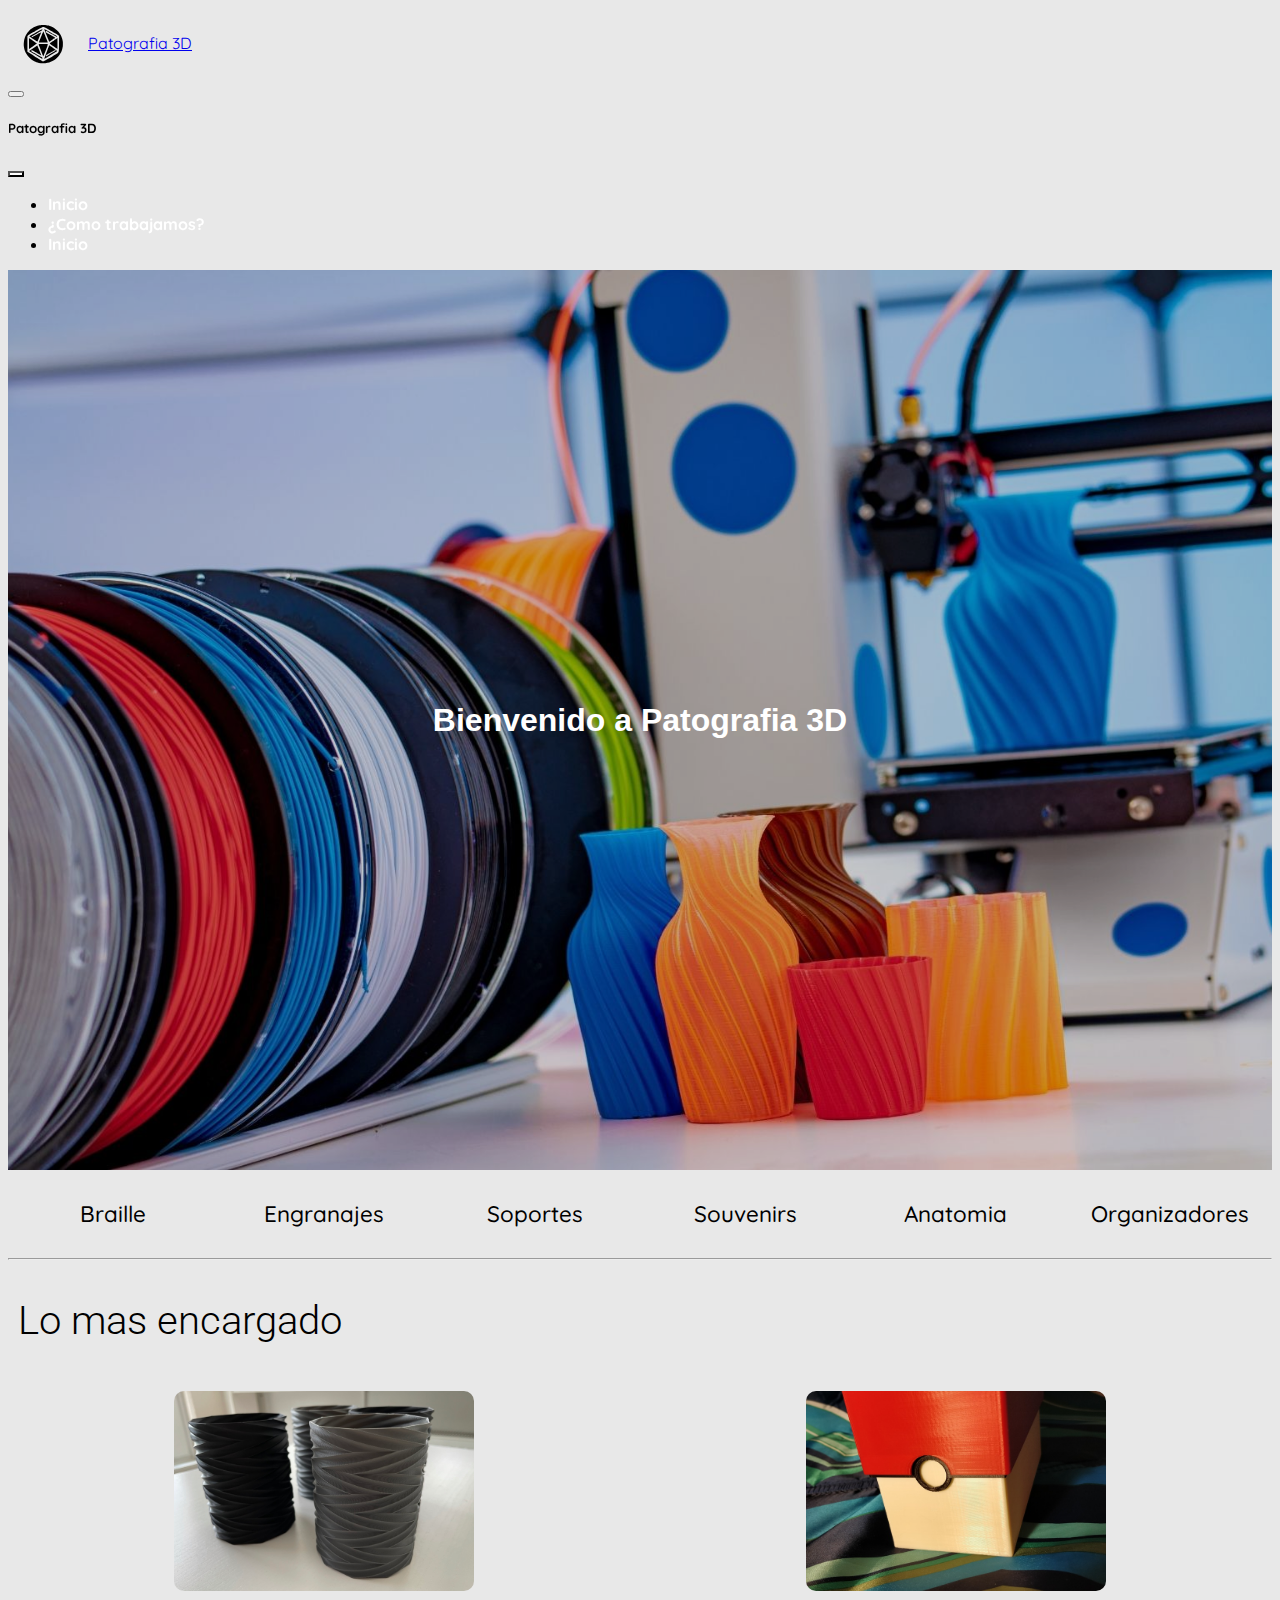
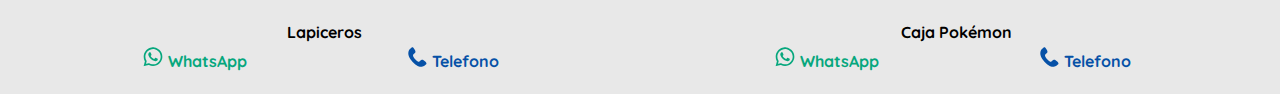
==== index.html @ 00ccbd41 "Add files via upload" ====
<!DOCTYPE html>
<html lang="es">
<head>
    <meta charset="UTF-8">
    <meta name="viewport" content="width=device-width, initial-scale=1.0">
    <link rel="stylesheet" href="/css/style.css">
    <link rel="stylesheet" href="/css/fonts.css">
    <link href="https://cdn.jsdelivr.net/npm/bootstrap@5.1.3/dist/css/bootstrap.min.css" rel="stylesheet" integrity="sha384-1BmE4kWBq78iYhFldvKuhfTAU6auU8tT94WrHftjDbrCEXSU1oBoqyl2QvZ6jIW3" crossorigin="anonymous">
<script src="https://cdn.jsdelivr.net/npm/bootstrap@5.1.3/dist/js/bootstrap.bundle.min.js" integrity="sha384-ka7Sk0Gln4gmtz2MlQnikT1wXgYsOg+OMhuP+IlRH9sENBO0LRn5q+8nbTov4+1p" crossorigin="anonymous"></script>
    <script src="/js/script.js"></script>
    <title>Patografia 3D</title>
</head>
<body>


    <div id="shape-container"></div>
  <div id="main-content">
  <!-- nav -->
  <nav class="navbar navbar-light fixed-top">
    <div class="container-fluid">
      <!-- <a class="navbar-brand" href="#">
        <img src="/img/logo.png" alt="" width="50" height="50">
      </a> -->
      <a class="navbar-brand" href="/"><img src="/img/icon.svg" alt="">Patografia 3D</a>
      <button class="navbar-toggler" type="button" data-bs-toggle="offcanvas" data-bs-target="#offcanvasNavbar" aria-controls="offcanvasNavbar">
        <span class="navbar-toggler-icon"></span>
      </button>
      <!-- canvas -->
      <div class="offcanvas offcanvas-end" tabindex="-1" id="offcanvasNavbar" aria-labelledby="offcanvasNavbarLabel" data-bs-backdrop="false">
        <div class="offcanvas-header">
          <h5 class="offcanvas-title" id="offcanvasNavbarLabel">Patografia 3D</h5>
          <button type="button" class="btn-close text-reset" data-bs-dismiss="offcanvas" aria-label="Close"></button>
        </div>
        <div class="offcanvas-body">
          <ul class="navbar-nav justify-content-end flex-grow-1 pe-3">

            <li class="nav-item">
              <a class="nav-link active" id="clr" aria-current="page" href="/">Inicio</a>
            </li>
            <li class="nav-item">
              <a class="nav-link active" id="clr" aria-current="page" href="/">¿Como trabajamos?</a>
            </li>
            <li class="nav-item">
              <a class="nav-link active" id="clr" aria-current="page" href="/">Inicio</a>
            </li>
  

                
          </ul>
        </div>
      </div>
    </div>
  </nav>



  <div class="wel">
    <div class="bg-wel">
        <h1 id="animated-text">Bienvenido a Patografia 3D</h1>
    </div>
</div>

<div class="cat">
    <div class="category"><a href="">Braille</a></div>
    <div class="category"><a href="">Engranajes</a></div>
    <div class="category"><a href="">Soportes</a></div>
    <div class="category"><a href="">Souvenirs</a></div>
    <div class="category"><a href="">Anatomia</a></div>
    <div class="category"><a href="">Organizadores</a></div>
</div>
<hr style="margin-top: 0;">
<h1 class="tt">Lo mas encargado</h1>
<div class="listado container">
  <div class="item">
    <div class="img-container">
      <img src="/img/Lapiceros/1.webp" class="carousel-image active">
      <img src="/img/Lapiceros/2.webp" class="carousel-image">
      <img src="/img/Lapiceros/3.webp" class="carousel-image">
      <div class="arrows">
        <span class="arrow left-arrow">&lt;</span>
        <span class="arrow right-arrow">&gt;</span>
      </div>
    </div>
    <div class="info">
      <h4>Lapiceros</h4>
      <a class="wap" href="https://wa.me/+5493885176803"> <img src="/img/whatsapp.svg">WhatsApp</a>
      <a class="tel" href="tel:+5493885176803"> <img src="/img/phone.svg">Telefono</a>
    </div>
  </div>

  <div class="item">
    <div class="img-container">
      <img src="/img/pokemon/1.jpg" class="carousel-image active">
      <img src="/img/pokemon/2.jpg" class="carousel-image">
      <img src="/img/pokemon/3.jpg" class="carousel-image">
      <div class="arrows">
        <span class="arrow left-arrow">&lt;</span>
        <span class="arrow right-arrow">&gt;</span>
      </div>
    </div>
    <div class="info">
      <h4>Caja Pokémon</h4>
      <a class="wap" href="https://wa.me/+5493885176803"> <img src="/img/whatsapp.svg">WhatsApp</a>
      <a class="tel" href="tel:+5493885176803"> <img src="/img/phone.svg">Telefono</a>
    </div>
  </div>
</div>

    

</div>
</body>
</html>
---- css/style.css ----
*{
    font-family: "Quicksand", serif;
  font-optical-sizing: auto;
  font-style: normal;
}
body{
    background-color: #E8E8E8 !important;
}

.navbar{
    background-color: #E8E8E8;
}
.navbar-brand{
    font-weight: 700 italic;
}
.offcanvas{
    background-color: transparent !important;
    backdrop-filter: blur(15px);
    font-weight: bold;
}
#clr{
    color: #fff;
}
.btn-close{
    background-color: #fff !important;
}
.novedades{
    margin-top: 40px;
    width: 100%;
    height: auto;
    padding: 30px;
}
.novedades h1{
    display: inline-block;
    font-size: 1.8rem;
    color: rgb(255, 0, 157) !important;
    position: relative;
    top: 4px;
}

.nav-link{
    position: relative;
    display: inline-block;
    text-decoration: none;
    transition: color 0.3s ease;
}
.nav-link::before{
    content: '';
    position: absolute;
    bottom: 0;
    left: 0;
    width: 0%;
    height: 2px;
    background-color: white;
    transition: width 0.3s ease;
}

.nav-link:hover {
    color: white;
}

.nav-link:hover::before {
    width: 100%; 
}









.wel {
    position: relative;
    background-color: #cfd4db;
    width: 100%;
    height: 100vh; 
    align-items: center !important;
    display: flex !important;
}

.wel::before {
    content: "";
    position: absolute;
    top: 0;
    left: 0;
    width: 100%;
    height: 100%;
    background-image: url(/img/banner.jpg);
    background-repeat: no-repeat;
    background-position: center center;
    background-size: cover;
    filter: brightness(0.8);
    z-index: 1;
}
.bg-wel {
    width: 100%;
    height: 100%;
    text-align: center;
    position: relative;
    z-index: 2;
    display: flex;
    justify-content: center;
    align-items: center;
}

.bg-wel h1 {
    color: #fff;
    font-family: 'Lexend', sans-serif;
    text-align: center;
    vertical-align: middle;
    display: inline-block;
    width: 100%;
    max-height: 100vh;
}
@keyframes slideInOut {
    0%, 10%, 90%, 100% { 
        opacity: 0; 
        transform: translateX(-20%);
    }
    20%, 80% { 
        opacity: 1; 
        transform: translateX(0);
    }
}

#animated-text {
    animation: slideInOut 3.3s infinite;
    display: inline-block;
}


.container{
    display: grid;
    grid-template-columns: repeat(4, 1fr); /* 4 columnas de igual tamaño */
    gap: 10px;
}
.category{
    position: relative;
    display:grid;
    text-decoration: none;
    transition: color 0.3s ease;    
    padding: 20px;
    text-align: center;
}
.category:hover{
    background-color: #06A77D;
    color: #fff;
    transition: 0.3s;
}
.category a{
    text-decoration: none;
    text-decoration-line: none;
    color: #000;
    font-weight: 500;
    font-size: 1.4rem;
}
.category a:hover{
    color: #fff;
}

.category::before{
    content: '';
    position: absolute;
    bottom: 0;
    left: 0;
    width: 0%;
    height: 2px;
    background-color: rgb(0, 0, 0);
    transition: width 0.3s ease;
}

.category:hover {
    color: rgb(0, 0, 0);
}

.category:hover::before {
    width: 100%; 
}
.cat {
    display: grid;
    grid-template-columns: repeat(auto-fit, minmax(150px, 1fr)); /* Ajusta el tamaño mínimo y máximo */
    gap: 20px; /* Espaciado entre los elementos */
    padding: 10px; /* Espaciado interno */
}

@media (max-width: 768px) {
    .cat {
        grid-template-columns: repeat(auto-fit, minmax(120px, 1fr)); /* Ajusta el tamaño mínimo en pantallas pequeñas */
        gap: 15px;
    }
}

@media (max-width: 480px) {
    .category a{
        font-size: 1rem;
    }
    .cat {
        grid-template-columns: repeat(auto-fit, minmax(100px, 1fr)); /* Más compacto en pantallas muy pequeñas */
        gap: 10px;
    }
}
.tt {
    font-size: 2.5rem;
    font-family: "Roboto", sans-serif;
    font-weight: 300;
    color: #000;
    text-align: start;
    padding: 10px;
}


.img-container {
    position: relative;
    width: 100%;
    max-width: 300px; /* Ajusta el tamaño del contenedor */
    height: 200px; /* Ajusta la altura del contenedor */
    overflow: hidden;
}

.carousel-image {
    position: absolute;
    top: 0;
    left: 0;
    width: 100%;
    height: 100%;
    object-fit: cover;
    opacity: 0;
    border-radius: 10px ;
    transition: opacity 0.5s ease-in-out;
}

.carousel-image.active {
    opacity: 1;
}

.arrows {
    position: absolute;
    top: 50%;
    left: 0;
    width: 100%;
    display: flex;
    justify-content: space-between;
    align-items: center;
    transform: translateY(-50%);
    opacity: 0;
    transition: opacity 0.3s ease-in-out;
}

.arrow {
    background-color: rgba(0, 0, 0, 0.5);
    color: white;
    font-size: 2rem;
    padding: 10px;
    cursor: pointer;
    user-select: none;
}

.listado {
    display: grid;
    grid-template-columns: repeat(auto-fit, minmax(250px, 1fr)); /* Ajusta el tamaño mínimo y máximo */
    gap: 20px; /* Espaciado entre los elementos */
    padding: 10px;
}

.item {
    display: flex;
    flex-direction: column;
    align-items: center;
    text-align: center;
}

.img-container {
    position: relative;
    width: 100%;
    max-width: 300px; /* Ajusta el tamaño máximo del contenedor */
    height: 200px; /* Ajusta la altura del contenedor */
    overflow: hidden;
    margin-bottom: 10px;
}

.carousel-image {
    position: absolute;
    top: 0;
    left: 0;
    width: 100%;
    height: 100%;
    object-fit: cover;
    opacity: 0;
    border-radius: 10px;
    transition: opacity 0.5s ease-in-out;
}

.carousel-image.active {
    opacity: 1;
}

.arrows {
    position: absolute;
    top: 50%;
    left: 0;
    width: 100%;
    display: flex;
    justify-content: space-between;
    align-items: center;
    transform: translateY(-50%);
    opacity: 0;
    transition: opacity 0.3s ease-in-out;
}

.arrow {
    background-color: rgba(0, 0, 0, 0.5);
    color: white;
    font-size: 2rem;
    padding: 10px;
    cursor: pointer;
    user-select: none;
}

.img-container:hover .arrows {
    opacity: 1;
}
.info{
    display: inline-block;
    flex-direction: column;
    align-items: center;
    text-align: center;
    width: 100%;
}
.info h4 {
    font-weight: bold;
    margin-bottom: 0;
}

.info p {
    margin-top: 0;
}


.info .wap {
    color: #06A77D;
    margin-top: 0;
    text-decoration: none;
    font-weight: bold;
    width: 40%;
    height: auto;
    padding: 5px;
    transition: transform 0.3s ease; 
    display: inline-block; 
    width: 40%;
}
.wap img{
    width: 20px;
    height: 20px;
    margin-right: 5px;
}

.info .wap:hover {
    color: #06A77D;
    transform: scale(1.2); 
}

.info .tel {
    color: #0651a7;
    margin-top: 0;
    text-decoration: none;
    font-weight: bold;
    width: 40%; 
    height: auto;
    padding: 5px;
    transition: transform 0.3s ease; 
    display: inline-block; 
    width: 40%;
}

.info .tel:hover {
    transform: scale(1.2); 
}
.tel img{
    width: 20px;
    height: 20px;
    margin-right: 5px;
}
.navbar-brand.navbar-brand {
    display: flex;
    align-items: center; /* Centra verticalmente el contenido */
    gap: 10px; /* Añade espacio entre el logo y el texto */
}

.navbar-brand img {
    width: 70px;
    height: 70px;
    object-fit: contain; /* Ajusta la imagen dentro de su contenedor */
    margin-right: 0; /* Elimina cualquier margen adicional */
}
---- css/fonts.css ----
@import url('https://fonts.googleapis.com/css2?family=Roboto:ital,wght@0,100..900;1,100..900&display=swap');
@import url('https://fonts.googleapis.com/css2?family=Quicksand:wght@300..700&family=Roboto:ital,wght@0,100..900;1,100..900&display=swap');
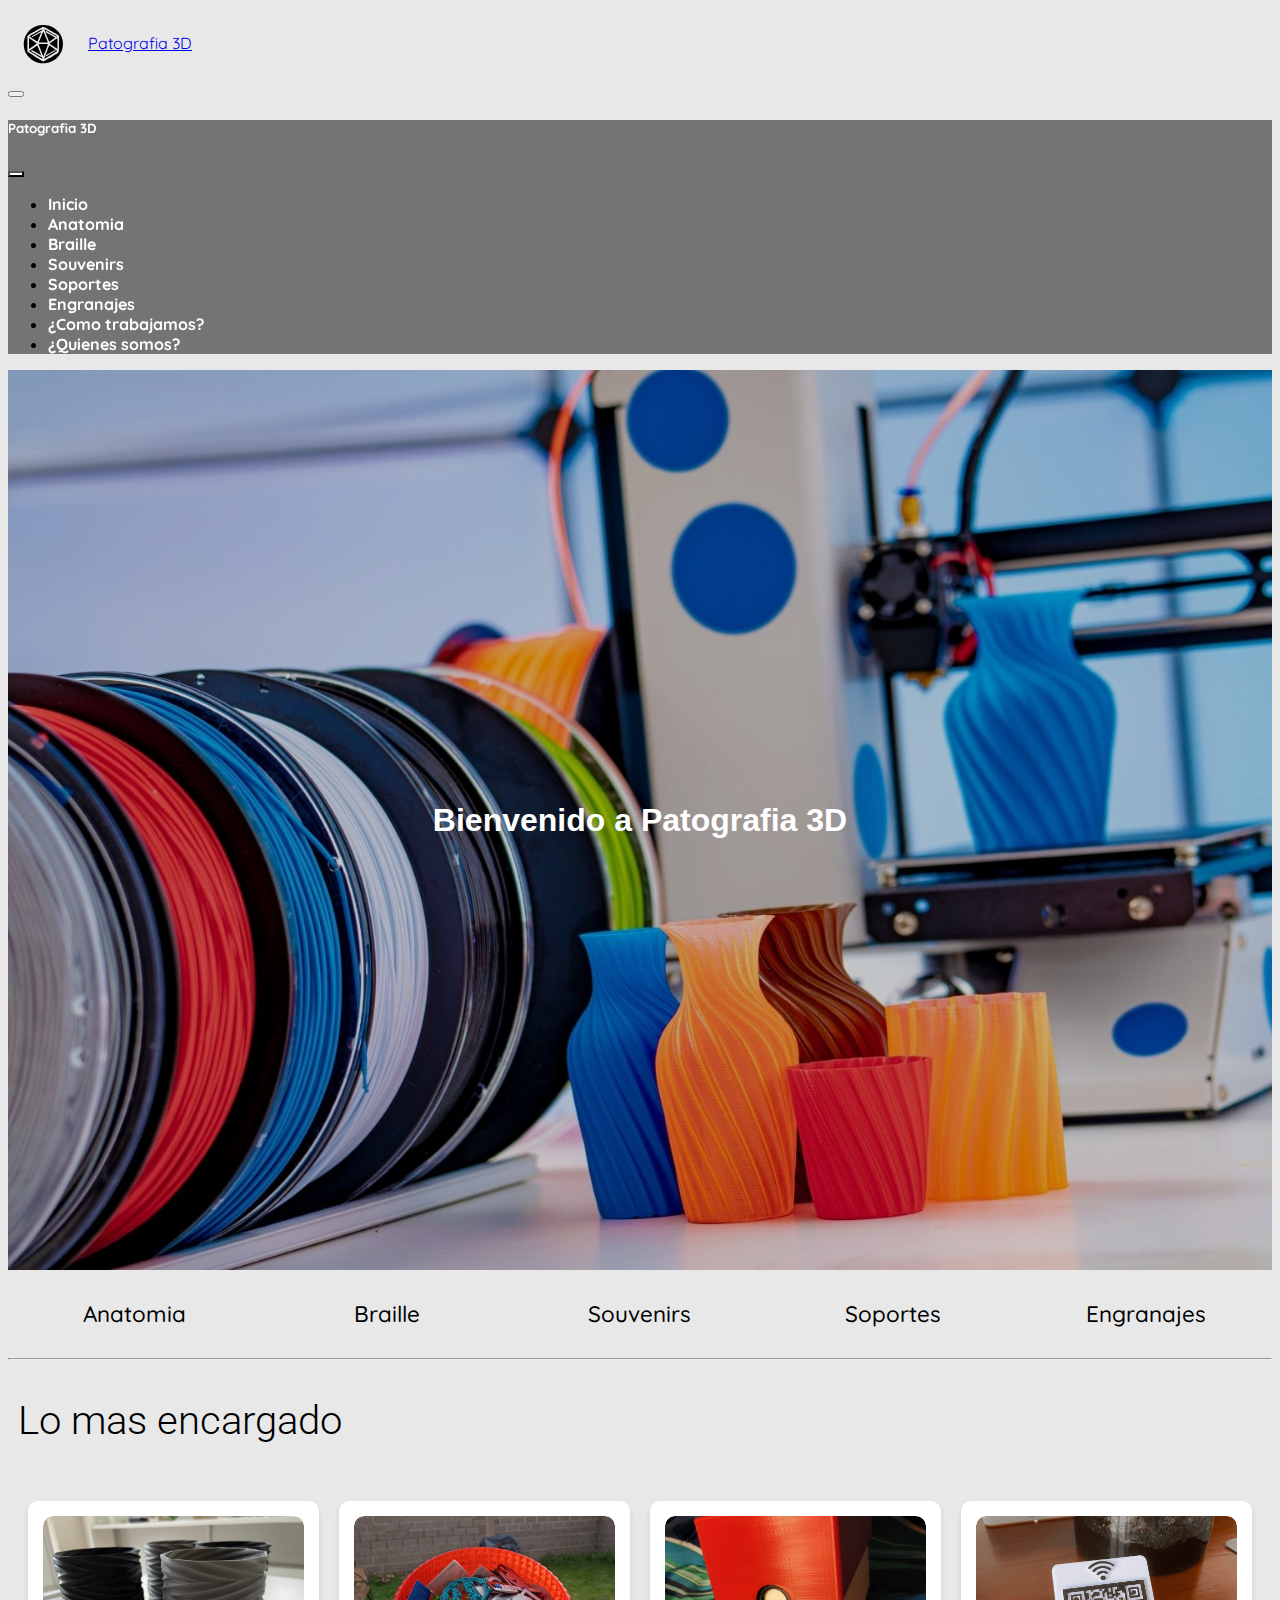
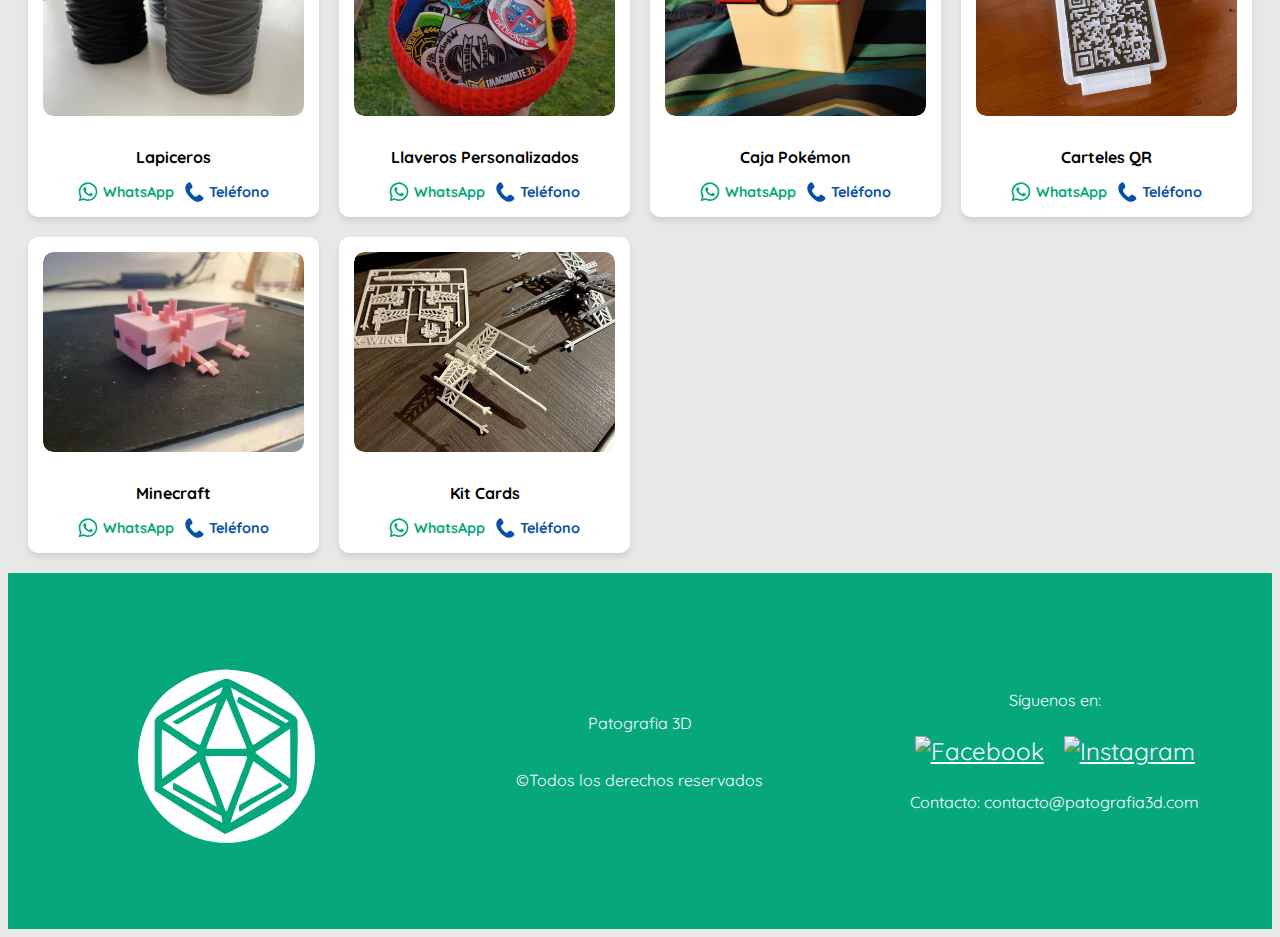
==== commit 0d01dddc: "Add files via upload" ====
--- a/index.html
+++ b/index.html
@@ -38,11 +38,27 @@
               <a class="nav-link active" id="clr" aria-current="page" href="/">Inicio</a>
             </li>
             <li class="nav-item">
-              <a class="nav-link active" id="clr" aria-current="page" href="/">¿Como trabajamos?</a>
-            </li>
-            <li class="nav-item">
-              <a class="nav-link active" id="clr" aria-current="page" href="/">Inicio</a>
-            </li>
+              <a class="nav-link active" id="clr" aria-current="page" href="/categorias/anatomia.html">Anatomia</a>
+            </li>
+            <li class="nav-item">
+              <a class="nav-link active" id="clr" aria-current="page" href="/categorias/braille.html">Braille</a>
+            </li>
+            <li class="nav-item">
+              <a class="nav-link active" id="clr" aria-current="page" href="/categorias/souvenirs.html">Souvenirs</a>
+            </li>
+            <li class="nav-item">
+              <a class="nav-link active" id="clr" aria-current="page" href="/categorias/soportes.html">Soportes</a>
+            </li>
+            <li class="nav-item">
+              <a class="nav-link active" id="clr" aria-current="page" href="/categorias/engranajes.html">Engranajes</a>
+            </li>
+            <li class="nav-item">
+              <a class="nav-link active" id="clr" aria-current="page" href="/preguntas-frecuentes/como-trabajamos.html">¿Como trabajamos?</a>
+            </li>
+            <li class="nav-item">
+              <a class="nav-link active" id="clr" aria-current="page" href="/preguntas-frecuentes/quienes-somos.html">¿Quienes somos?</a>
+            </li>
+            
   
 
                 
@@ -61,16 +77,51 @@
 </div>
 
 <div class="cat">
-    <div class="category"><a href="">Braille</a></div>
-    <div class="category"><a href="">Engranajes</a></div>
-    <div class="category"><a href="">Soportes</a></div>
-    <div class="category"><a href="">Souvenirs</a></div>
-    <div class="category"><a href="">Anatomia</a></div>
-    <div class="category"><a href="">Organizadores</a></div>
+  <div class="category"><a href="/categorias/anatomia.html">Anatomia</a></div>
+  <div class="category"><a href="/categorias/braille.html">Braille</a></div>
+  <div class="category"><a href="/categorias/souvenirs.html">Souvenirs</a></div>
+  <div class="category"><a href="/categorias/soportes.html">Soportes</a></div>
+    <div class="category"><a href="/categorias/engranajes.html">Engranajes</a></div>
 </div>
 <hr style="margin-top: 0;">
+
+
+
 <h1 class="tt">Lo mas encargado</h1>
 <div class="listado container">
+
+
+
+<!-- 
+
+  <div class="item">
+    <div class="img-container">
+      <img src="/img/" class="carousel-image active">
+      <img src="/img/" class="carousel-image">
+      <img src="/img/" class="carousel-image">
+      <div class="arrows">
+        <span class="arrow left-arrow">&lt;</span>
+        <span class="arrow right-arrow">&gt;</span>
+      </div>
+    </div>
+    <div class="info">
+      <h4></h4>
+      <div class="contact-links">
+        <a class="wap" href="https://wa.me/+5493885176803">
+          <img src="/img/whatsapp.svg" alt="WhatsApp">WhatsApp
+        </a>
+        <a class="tel" href="tel:+5493885176803">
+          <img src="/img/phone.svg" alt="Teléfono">Teléfono
+        </a>
+      </div>
+    </div>
+  </div> -->
+
+
+
+
+
+
   <div class="item">
     <div class="img-container">
       <img src="/img/Lapiceros/1.webp" class="carousel-image active">
@@ -83,8 +134,37 @@
     </div>
     <div class="info">
       <h4>Lapiceros</h4>
-      <a class="wap" href="https://wa.me/+5493885176803"> <img src="/img/whatsapp.svg">WhatsApp</a>
-      <a class="tel" href="tel:+5493885176803"> <img src="/img/phone.svg">Telefono</a>
+      <div class="contact-links">
+        <a class="wap" href="https://wa.me/+5493885176803">
+          <img src="/img/whatsapp.svg" alt="WhatsApp">WhatsApp
+        </a>
+        <a class="tel" href="tel:+5493885176803">
+          <img src="/img/phone.svg" alt="Teléfono">Teléfono
+        </a>
+      </div>
+    </div>
+  </div>
+
+  <div class="item">
+    <div class="img-container">
+      <img src="/img/LLaveros/1.jpg" class="carousel-image active">
+      <img src="/img/LLaveros/2.jpg" class="carousel-image">
+      <img src="/img/LLaveros/3.jpg" class="carousel-image">
+      <div class="arrows">
+        <span class="arrow left-arrow">&lt;</span>
+        <span class="arrow right-arrow">&gt;</span>
+      </div>
+    </div>
+    <div class="info">
+      <h4>Llaveros Personalizados</h4>
+      <div class="contact-links">
+        <a class="wap" href="https://wa.me/+5493885176803">
+          <img src="/img/whatsapp.svg" alt="WhatsApp">WhatsApp
+        </a>
+        <a class="tel" href="tel:+5493885176803">
+          <img src="/img/phone.svg" alt="Teléfono">Teléfono
+        </a>
+      </div>
     </div>
   </div>
 
@@ -100,14 +180,120 @@
     </div>
     <div class="info">
       <h4>Caja Pokémon</h4>
-      <a class="wap" href="https://wa.me/+5493885176803"> <img src="/img/whatsapp.svg">WhatsApp</a>
-      <a class="tel" href="tel:+5493885176803"> <img src="/img/phone.svg">Telefono</a>
-    </div>
-  </div>
-</div>
-
-    
-
+      <div class="contact-links">
+        <a class="wap" href="https://wa.me/+5493885176803">
+          <img src="/img/whatsapp.svg" alt="WhatsApp">WhatsApp
+        </a>
+        <a class="tel" href="tel:+5493885176803">
+          <img src="/img/phone.svg" alt="Teléfono">Teléfono
+        </a>
+      </div>
+    </div>
+  </div>
+  
+
+
+  <div class="item">
+    <div class="img-container">
+      <img src="/img/QR/1.webp" class="carousel-image active">
+      <img src="/img/QR/2.webp" class="carousel-image">
+      <img src="/img/QR/3.jpg" class="carousel-image">
+      <div class="arrows">
+        <span class="arrow left-arrow">&lt;</span>
+        <span class="arrow right-arrow">&gt;</span>
+      </div>
+    </div>
+    <div class="info">
+      <h4>Carteles QR</h4>
+      <div class="contact-links">
+        <a class="wap" href="https://wa.me/+5493885176803">
+          <img src="/img/whatsapp.svg" alt="WhatsApp">WhatsApp
+        </a>
+        <a class="tel" href="tel:+5493885176803">
+          <img src="/img/phone.svg" alt="Teléfono">Teléfono
+        </a>
+      </div>
+    </div>
+  </div>
+
+
+  <div class="item">
+    <div class="img-container">
+      <img src="/img/minecraft/3.webp" class="carousel-image active">
+      <img src="/img/minecraft/2.jpeg" class="carousel-image">
+      <img src="/img/minecraft/1.jpg" class="carousel-image">
+      <div class="arrows">
+        <span class="arrow left-arrow">&lt;</span>
+        <span class="arrow right-arrow">&gt;</span>
+      </div>
+    </div>
+    <div class="info">
+      <h4>Minecraft</h4>
+      <div class="contact-links">
+        <a class="wap" href="https://wa.me/+5493885176803">
+          <img src="/img/whatsapp.svg" alt="WhatsApp">WhatsApp
+        </a>
+        <a class="tel" href="tel:+5493885176803">
+          <img src="/img/phone.svg" alt="Teléfono">Teléfono
+        </a>
+      </div>
+    </div>
+  </div>
+  
+<div class="item">
+  <div class="img-container">
+    <img src="/img/kitcard/1.jpg" class="carousel-image active">
+    <img src="/img/kitcard/2.jpg" class="carousel-image">
+    <img src="/img/kitcard/3.webp" class="carousel-image">
+    <div class="arrows">
+      <span class="arrow left-arrow">&lt;</span>
+      <span class="arrow right-arrow">&gt;</span>
+    </div>
+  </div>
+  <div class="info">
+    <h4>Kit Cards</h4>
+    <div class="contact-links">
+      <a class="wap" href="https://wa.me/+5493885176803">
+        <img src="/img/whatsapp.svg" alt="WhatsApp">WhatsApp
+      </a>
+      <a class="tel" href="tel:+5493885176803">
+        <img src="/img/phone.svg" alt="Teléfono">Teléfono
+      </a>
+    </div>
+  </div>
+</div>
+
+
+
+
+</div>
+
+
+<div class="footer">
+  <!-- Logo -->
+  <div class="footer-logo">
+    <img src="/img/icon.svg" alt="Logo" width="50">
+  </div>
+
+  <!-- Nombre de la empresa y derechos reservados -->
+  <div class="footer-text">
+    <p>Patografia 3D</p>
+    <p>&copy;Todos los derechos reservados</p>
+  </div>
+
+  <!-- Redes sociales y contactos -->
+  <div class="footer-social">
+    <p>Síguenos en:</p>
+    <div class="social-icons">
+      <a href="https://www.facebook.com/Patografia3D/" target="_blank">
+        <img src="/img/facebook.svg" alt="Facebook" width="30">
+      </a>
+      <a href="https://www.instagram.com/patografia3d/" target="_blank">
+        <img src="/img/instagram.svg" alt="Instagram" width="30">
+      </a>
+    </div>
+    <p>Contacto: contacto@patografia3d.com</p>
+  </div>
 </div>
 </body>
 </html>--- a/css/style.css
+++ b/css/style.css
@@ -15,7 +15,10 @@
 }
 .offcanvas{
     background-color: transparent !important;
-    backdrop-filter: blur(15px);
+    backdrop-filter: blur(15px), brightness(0.5);
+    -webkit-backdrop-filter: blur(15px), brightness(0.5);
+    backdrop-filter: blur(15px), brightness(0.5);
+    backdrop-filter: brightness(0.5);
     font-weight: bold;
 }
 #clr{
@@ -210,7 +213,9 @@
     padding: 10px;
 }
 
-
+.offcanvas-title{
+    color: #fff;
+}
 .img-container {
     position: relative;
     width: 100%;
@@ -261,7 +266,8 @@
     display: grid;
     grid-template-columns: repeat(auto-fit, minmax(250px, 1fr)); /* Ajusta el tamaño mínimo y máximo */
     gap: 20px; /* Espaciado entre los elementos */
-    padding: 10px;
+    padding: 20px;
+    justify-items: center; /* Centra los ítems dentro de las celdas */
 }
 
 .item {
@@ -269,15 +275,22 @@
     flex-direction: column;
     align-items: center;
     text-align: center;
+    width: 100%; /* Asegura que los ítems ocupen todo el ancho de la celda */
+    max-width: 300px; /* Limita el ancho máximo de los ítems */
+    box-sizing: border-box; /* Incluye padding y border en el tamaño total */
+    background-color: #fff; /* Fondo blanco para destacar los ítems */
+    border-radius: 10px; /* Bordes redondeados */
+    box-shadow: 0 4px 6px rgba(0, 0, 0, 0.1); /* Sombra para destacar */
+    padding: 15px;
 }
 
 .img-container {
     position: relative;
     width: 100%;
-    max-width: 300px; /* Ajusta el tamaño máximo del contenedor */
     height: 200px; /* Ajusta la altura del contenedor */
     overflow: hidden;
     margin-bottom: 10px;
+    border-radius: 10px; /* Bordes redondeados */
 }
 
 .carousel-image {
@@ -288,7 +301,6 @@
     height: 100%;
     object-fit: cover;
     opacity: 0;
-    border-radius: 10px;
     transition: opacity 0.5s ease-in-out;
 }
 
@@ -309,79 +321,72 @@
     transition: opacity 0.3s ease-in-out;
 }
 
-.arrow {
-    background-color: rgba(0, 0, 0, 0.5);
-    color: white;
-    font-size: 2rem;
-    padding: 10px;
-    cursor: pointer;
-    user-select: none;
-}
-
 .img-container:hover .arrows {
     opacity: 1;
 }
-.info{
-    display: inline-block;
+
+.info {
+    display: flex;
     flex-direction: column;
     align-items: center;
     text-align: center;
-    width: 100%;
-}
+    gap: 10px;
+}
+
 .info h4 {
     font-weight: bold;
-    margin-bottom: 0;
-}
-
-.info p {
-    margin-top: 0;
-}
-
-
-.info .wap {
+    margin-bottom: 5px;
+}
+
+.info .contact-links {
+    display: flex;
+    justify-content: center;
+    
+    gap: 10px;
+    flex-wrap: wrap;
+}
+
+.info .wap, .info .tel {
     color: #06A77D;
-    margin-top: 0;
     text-decoration: none;
     font-weight: bold;
-    width: 40%;
-    height: auto;
-    padding: 5px;
-    transition: transform 0.3s ease; 
-    display: inline-block; 
-    width: 40%;
-}
-.wap img{
+    display: flex;
+    align-items: center;
+    gap: 5px;
+    font-size: 0.9rem;
+    transition: transform 0.3s ease;
+}
+.tel{
+    color: #0651a7ff !important;
+}
+.info .wap:hover, .info .tel:hover {
+    transform: scale(1.1);
+}
+
+.wap img, .tel img {
     width: 20px;
     height: 20px;
-    margin-right: 5px;
-}
-
-.info .wap:hover {
-    color: #06A77D;
-    transform: scale(1.2); 
-}
-
-.info .tel {
-    color: #0651a7;
-    margin-top: 0;
-    text-decoration: none;
-    font-weight: bold;
-    width: 40%; 
-    height: auto;
-    padding: 5px;
-    transition: transform 0.3s ease; 
-    display: inline-block; 
-    width: 40%;
-}
-
-.info .tel:hover {
-    transform: scale(1.2); 
-}
-.tel img{
-    width: 20px;
-    height: 20px;
-    margin-right: 5px;
-}
+}
+
+@media (max-width: 1024px) {
+    .listado {
+        grid-template-columns: repeat(3, 1fr); /* 3 ítems por fila en pantallas medianas */
+    }
+}
+
+@media (max-width: 768px) {
+    .listado {
+        grid-template-columns: repeat(2, 1fr); /* 2 ítems por fila en pantallas pequeñas */
+    }
+}
+
+@media (max-width: 480px) {
+    .listado {
+        grid-template-columns: repeat(2, 1fr); /* 2 ítems por fila en pantallas muy pequeñas */
+        gap: 10px; /* Reduce el espaciado entre los elementos */
+    }
+}
+
 .navbar-brand.navbar-brand {
     display: flex;
     align-items: center; /* Centra verticalmente el contenido */
@@ -393,4 +398,79 @@
     height: 70px;
     object-fit: contain; /* Ajusta la imagen dentro de su contenedor */
     margin-right: 0; /* Elimina cualquier margen adicional */
+}
+.footer {
+    background-color: #06A77D;
+    color: #fff;
+    padding: 20px;
+    text-align: center;
+    display: grid;
+    grid-template-columns: 1fr 1fr 1fr; /* 3 columnas de igual ancho */
+    grid-template-rows: 1fr; /* Una sola fila */
+    gap: 20px; /* Espaciado entre columnas */
+    align-items: center; /* Centra verticalmente el contenido */
+}
+
+.footer-logo {
+    grid-column: 1 / 2; /* Primera columna */
+    display: flex;
+    flex-direction: column;
+    align-items: center;
+    gap: 10px;
+}
+.footer-logo img{
+    width: 80%;
+    height: auto;
+    filter: invert(1);
+}
+.footer-text {
+    grid-column: 2 / 3; /* Segunda columna */
+    display: flex;
+    flex-direction: column;
+    align-items: center;
+    gap: 5px;
+}
+
+.footer-social {
+    grid-column: 3 / 4; /* Tercera columna */
+    display: flex;
+    flex-direction: column;
+    align-items: center;
+    gap: 10px;
+}
+
+.footer .social-icons {
+    display: flex;
+    justify-content: center;
+    gap: 20px;
+}
+
+.footer .social-icons a {
+    color: #fff;
+    font-size: 1.5rem;
+    transition: transform 0.3s ease;
+}
+
+.footer .social-icons a:hover {
+    transform: scale(1.2);
+}
+
+@media (max-width: 768px) {
+    .footer {
+        grid-template-columns: 1fr; /* Una sola columna */
+        grid-template-rows: repeat(2, auto); /* Dos filas */
+        text-align: center;
+    }
+
+    .footer-logo {
+        grid-column: 1 / 2; /* Primera fila */
+    }
+
+    .footer-text {
+        grid-column: 1 / 2; /* Primera fila */
+    }
+
+    .footer-social {
+        grid-column: 1 / 2; /* Segunda fila */
+    }
 }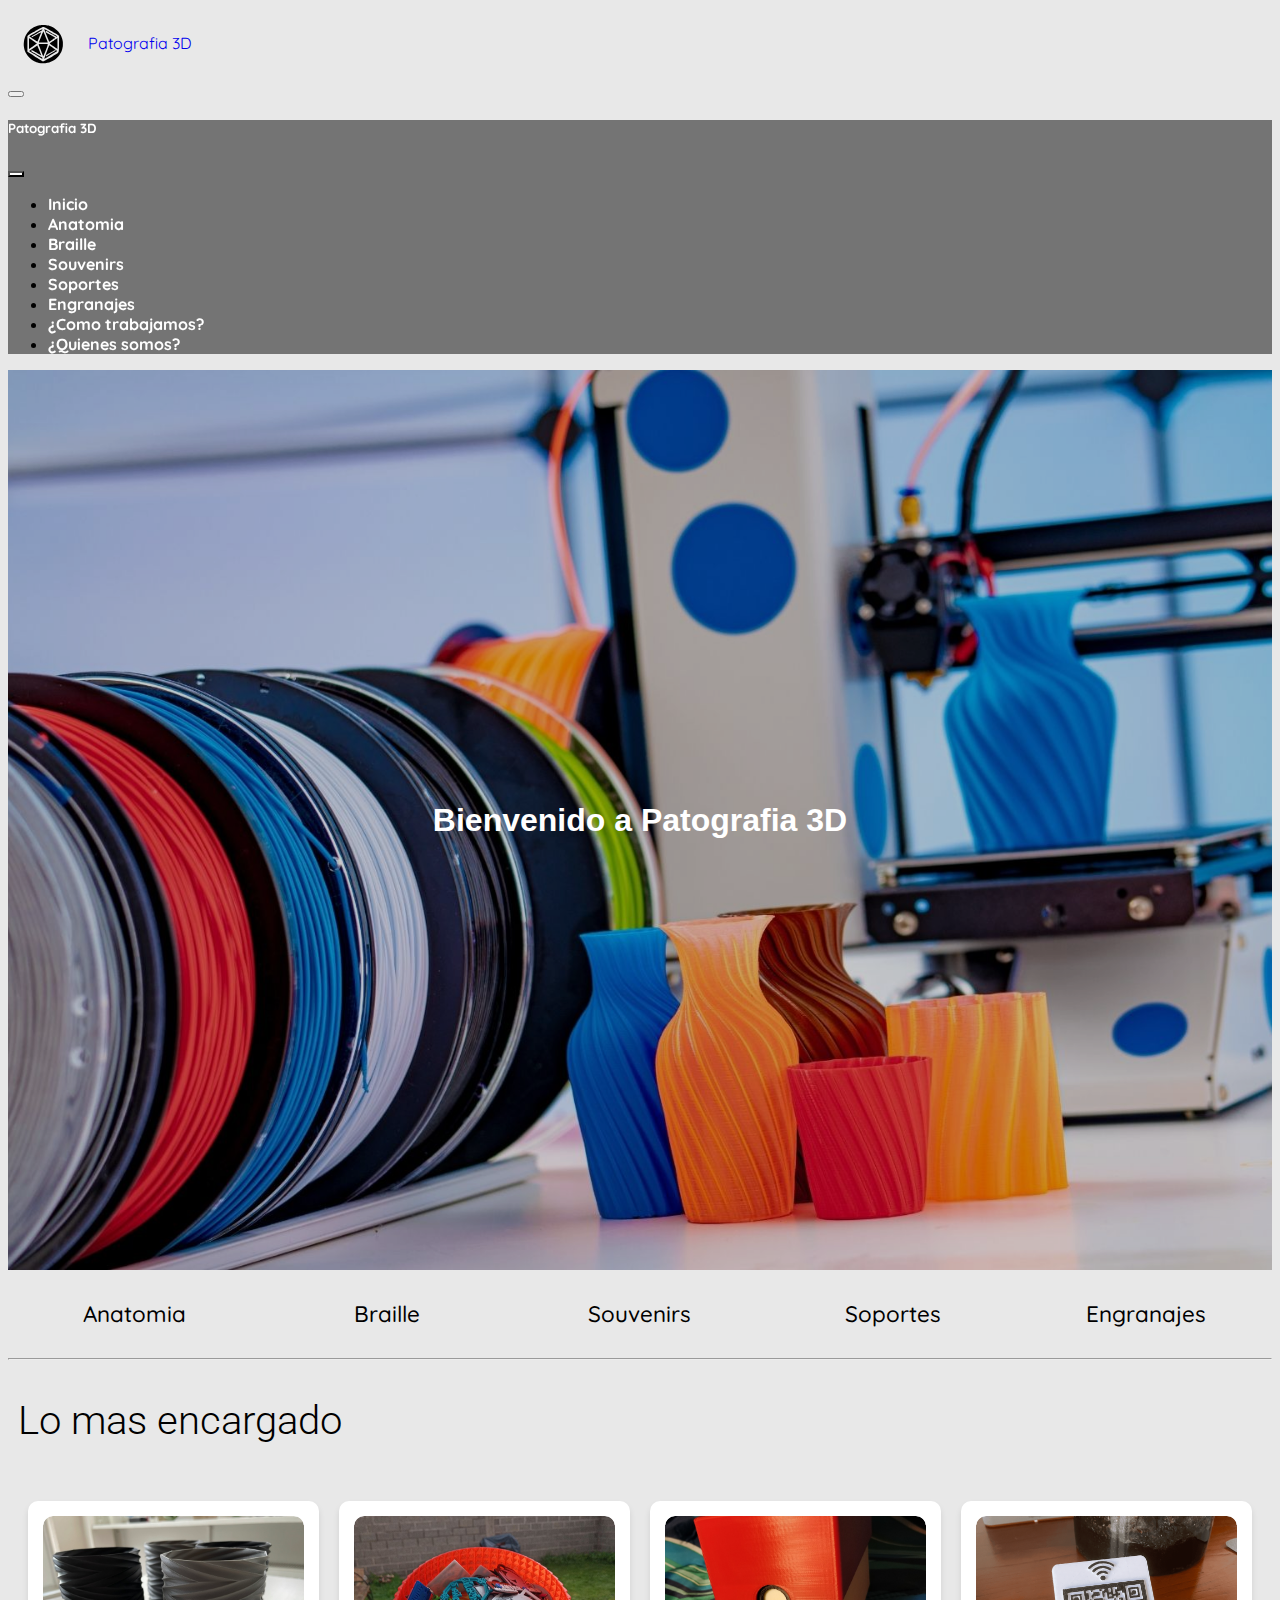
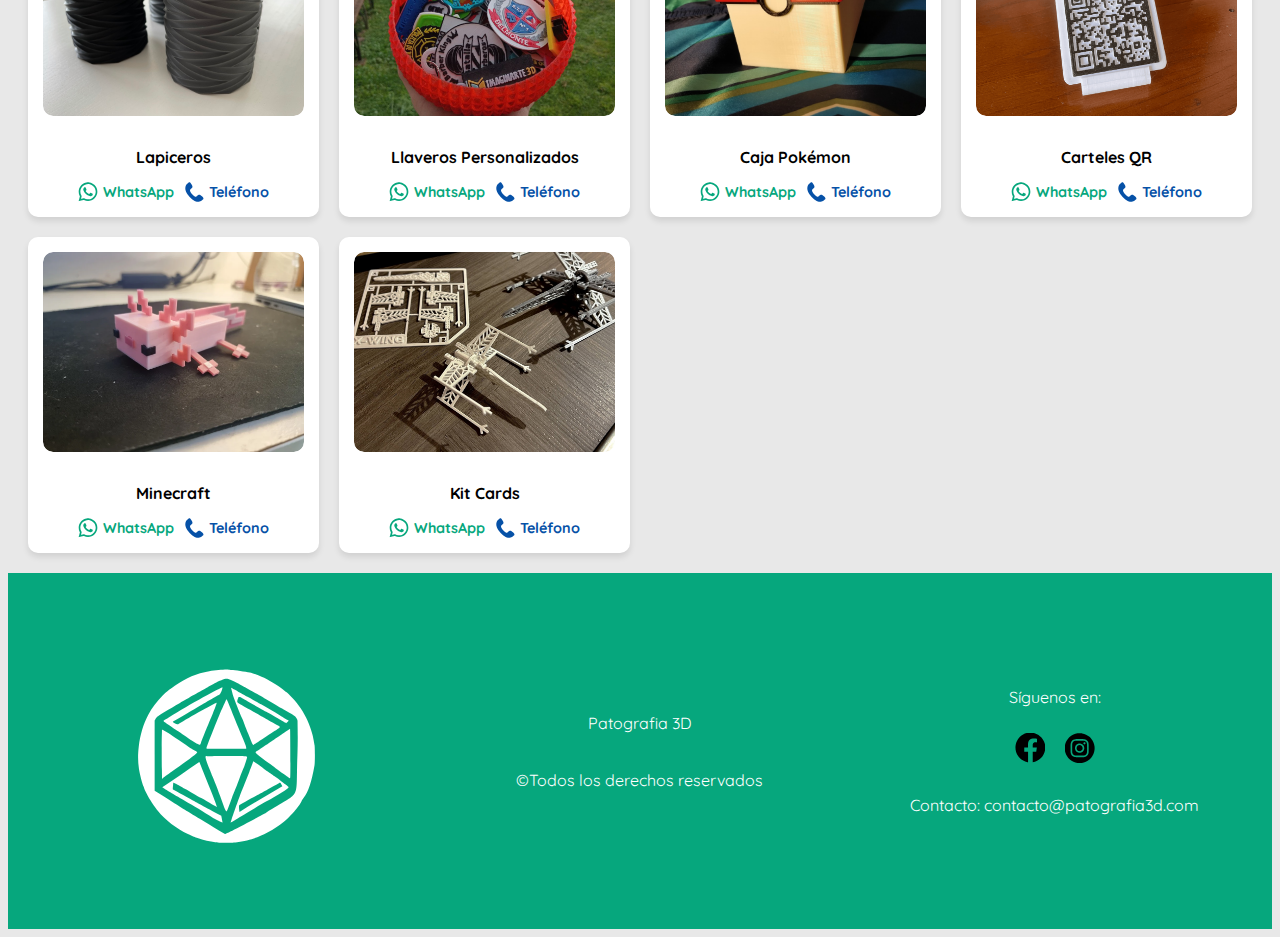
==== commit d7770d1e: "Add files via upload" ====
--- a/index.html
+++ b/index.html
@@ -9,6 +9,17 @@
 <script src="https://cdn.jsdelivr.net/npm/bootstrap@5.1.3/dist/js/bootstrap.bundle.min.js" integrity="sha384-ka7Sk0Gln4gmtz2MlQnikT1wXgYsOg+OMhuP+IlRH9sENBO0LRn5q+8nbTov4+1p" crossorigin="anonymous"></script>
     <script src="/js/script.js"></script>
     <title>Patografia 3D</title>
+    <!-- info -->
+
+	  <link rel="icon" type="jpg" href="/img/icon.svg">
+		<meta property="og:title" content="Patografia 3D | Impresiones 3D y mucho mas!">
+    <meta property="og:type" content="website">
+    <meta property="og:description" content="Impresiones 3D al mejor precio encotrando la soluciones rapidas a tus problemas!">
+    <meta property="og:site_name" content="Patografia 3D">
+    <meta property="og:locale" content="es_ES">
+    <meta property="og:image" content="/img/icon.svg">
+    <meta property="og:url" content="https://patografia3d.netlify.app/">
+
 </head>
 <body>
 
--- a/css/style.css
+++ b/css/style.css
@@ -2,6 +2,7 @@
     font-family: "Quicksand", serif;
   font-optical-sizing: auto;
   font-style: normal;
+  text-decoration: none !important;
 }
 body{
     background-color: #E8E8E8 !important;
@@ -442,7 +443,7 @@
 .footer .social-icons {
     display: flex;
     justify-content: center;
-    gap: 20px;
+    gap: 20px; /* Espaciado entre los íconos */
 }
 
 .footer .social-icons a {
@@ -455,6 +456,7 @@
     transform: scale(1.2);
 }
 
+/* Diseño responsivo para móviles */
 @media (max-width: 768px) {
     .footer {
         grid-template-columns: 1fr; /* Una sola columna */
@@ -473,4 +475,138 @@
     .footer-social {
         grid-column: 1 / 2; /* Segunda fila */
     }
+
+    .footer .social-icons {
+        display: grid; /* Cambia a grid en pantallas pequeñas */
+        grid-template-columns: repeat(2, 1fr); /* Máximo 2 íconos por fila */
+        gap: 10px; /* Espaciado entre los íconos */
+        justify-content: center; /* Centra el contenido */
+    }
+}
+
+.ig{
+    filter: invert(1);
+}
+.fc{
+    filter: invert(1);
+}
+.wp{
+    filter: invert(1);
+}
+.tf{
+    filter: invert(1);
+}
+.base {
+    margin-top: 70px;
+    display: grid;
+    grid-template-columns: 1fr 1fr; /* Dos columnas: una para el texto y otra para la imagen */
+    gap: 20px;
+    align-items: center; /* Alinea verticalmente los elementos */
+    width: 100%;
+    padding: 20px;
+}
+
+.imgg {
+    width: 100%; /* Asegura que el contenedor de la imagen ocupe todo el espacio disponible */
+    text-align: center;
+    height: auto;
+    display: flex;
+    justify-content: center; /* Centra la imagen horizontalmente */
+    align-items: center; /* Centra la imagen verticalmente */
+}
+
+.imgg img {
+    width: 100%; /* La imagen ocupa todo el ancho del contenedor */
+    max-width: 400px; /* Limita el ancho máximo de la imagen */
+    height: auto; /* Mantiene las proporciones de la imagen */
+    border-radius: 10px; /* Bordes redondeados */
+    object-fit: cover; /* Asegura que la imagen se ajuste correctamente al contenedor */
+}
+
+.texttt {
+    width: 100%;
+    padding: 10px;
+    display: flex;
+    flex-direction: column;
+    justify-content: center;
+    align-items: flex-start; /* Alinea el texto a la izquierda */
+}
+
+.texttt h1 {
+    color: #000;
+    font-size: 2rem; 
+    font-weight: 700; 
+    margin-bottom: 10px; 
+}
+
+.texttt p {
+    color: #000;
+    font-size: 1.2rem;
+    font-weight: 400;
+    text-align: justify;
+    line-height: 1.5;
+}
+
+/* Diseño responsivo para pantallas pequeñas */
+@media (max-width: 768px) {
+    .base {
+        grid-template-columns: 1fr; /* Cambia a una sola columna */
+        grid-template-rows: auto auto; /* Imagen arriba, texto abajo */
+        text-align: center; /* Centra el texto */
+    }
+
+    .imgg img {
+        max-width: 100%; /* Asegura que la imagen ocupe todo el ancho disponible */
+        margin-bottom: 20px; /* Espaciado entre la imagen y el texto */
+    }
+
+    .texttt {
+        align-items: center; /* Centra el texto horizontalmente */
+    }
+
+    .texttt h1, .texttt p {
+        text-align: center; /* Centra el texto en pantallas pequeñas */
+    }
+}
+
+.links{
+    width: 100%;
+    display: inline-block;
+    text-align: center;
+    height: auto;                           
+}
+.wap1{
+    margin-right: 10px;
+    color: #fff;
+    border-radius: 20px;
+    background-color: #06A77D;
+    padding: 10px 20px;
+    text-decoration: none;
+}
+.wap1 img{
+    filter: invert(1);
+    margin-right: 5px;
+    width: 20px;
+    height: 20px;
+}
+.wap1:hover{
+    color: #fff;
+    transition: 0.3s;
+}
+.tel1{
+    color: #fff;
+    border-radius: 20px;
+    background-color: #0651a7ff;
+    padding: 10px 20px;
+    text-decoration: none;
+}
+.tel1 img{
+    filter: invert(1);
+    margin-right: 5px;
+    width: 20px;
+    height: 20px;
+}
+.tel1:hover{
+    color: #fff;
+    transition: 0.3s;
 }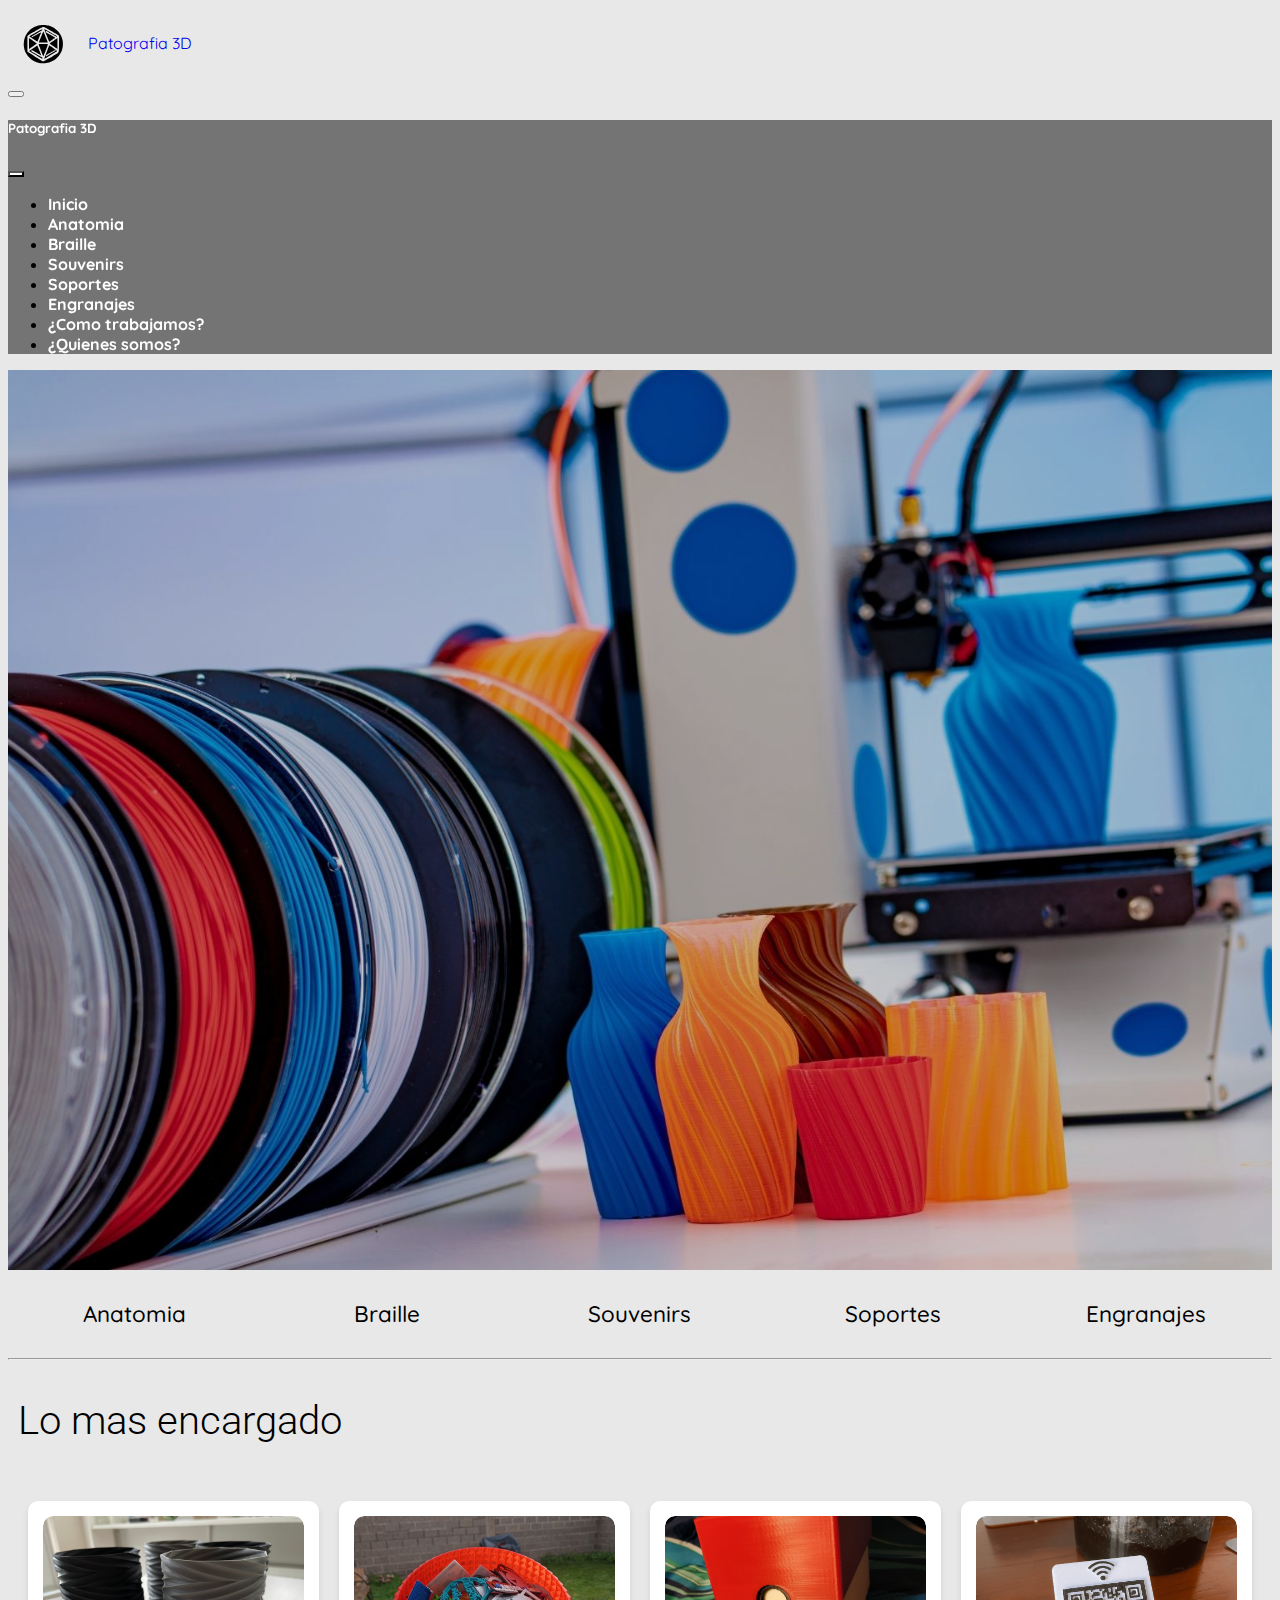
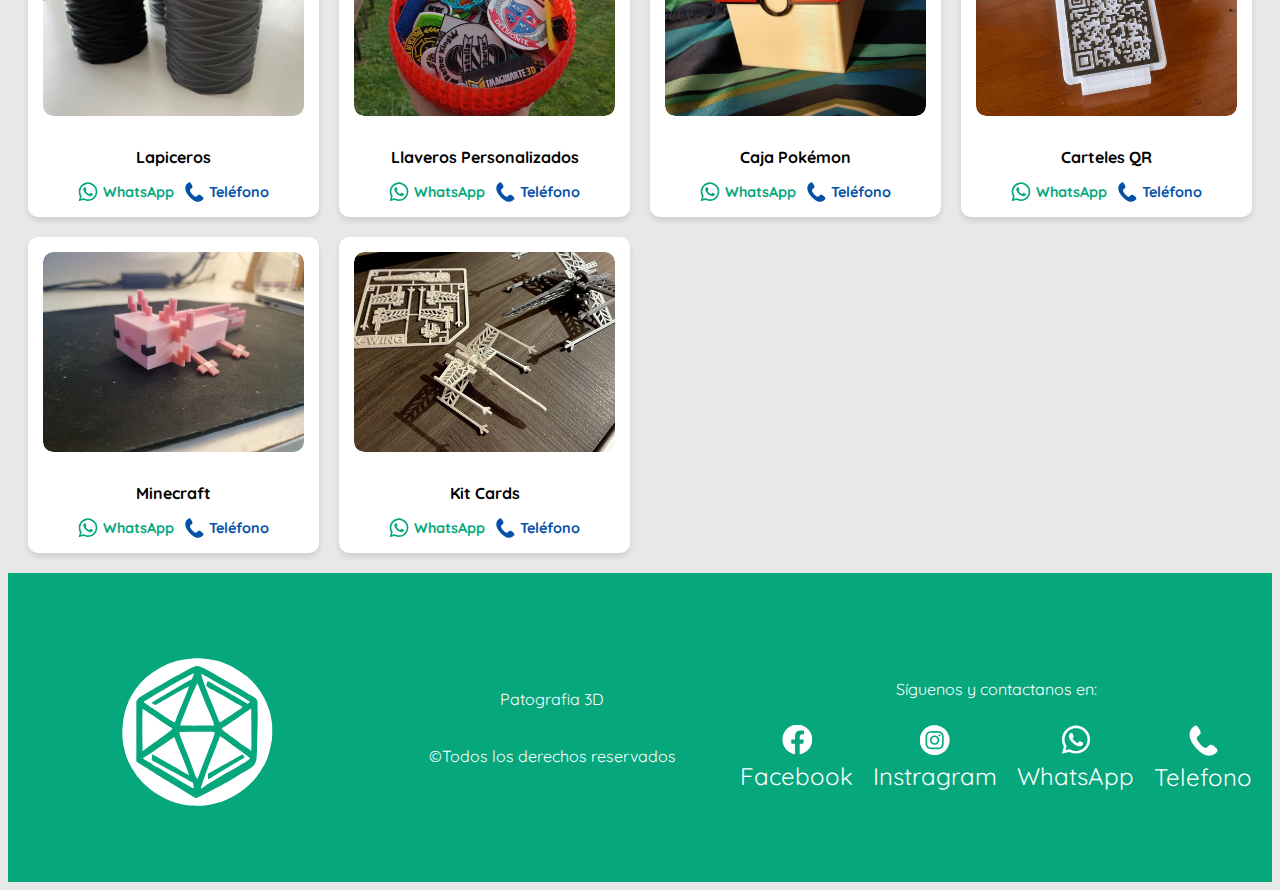
==== commit f1ba58e2: "Add files via upload" ====
--- a/index.html
+++ b/index.html
@@ -83,7 +83,9 @@
 
   <div class="wel">
     <div class="bg-wel">
-        <h1 id="animated-text">Bienvenido a Patografia 3D</h1>
+      <div class="animated-text">
+        <span id="text"></span>
+      </div>      
     </div>
 </div>
 
@@ -292,19 +294,23 @@
     <p>&copy;Todos los derechos reservados</p>
   </div>
 
-  <!-- Redes sociales y contactos -->
   <div class="footer-social">
-    <p>Síguenos en:</p>
+    <p>Síguenos y contactanos en:</p>
     <div class="social-icons">
       <a href="https://www.facebook.com/Patografia3D/" target="_blank">
-        <img src="/img/facebook.svg" alt="Facebook" width="30">
+        <img class="fc" src="/img/facebook.svg" alt="Facebook" width="30"> Facebook
       </a>
       <a href="https://www.instagram.com/patografia3d/" target="_blank">
-        <img src="/img/instagram.svg" alt="Instagram" width="30">
-      </a>
-    </div>
-    <p>Contacto: contacto@patografia3d.com</p>
-  </div>
+        <img class="ig" src="/img/instagram.svg" alt="Instagram" width="30"> Instragram
+      </a>
+      <a href="https://wa.me/+5493885176803/" target="_blank">
+        <img class="wp" src="/img/wap1.svg" alt="Whatsapp" width="30"> WhatsApp
+      </a>
+      <a href="https://www.instagram.com/patografia3d/" target="_blank">
+        <img class="tf" src="/img/tel1.svg" alt="Telefono" width="30"> Telefono
+      </a>
+    </div>
+    </div>
 </div>
 </body>
 </html>--- a/css/style.css
+++ b/css/style.css
@@ -109,30 +109,32 @@
     align-items: center;
 }
 
-.bg-wel h1 {
-    color: #fff;
-    font-family: 'Lexend', sans-serif;
-    text-align: center;
-    vertical-align: middle;
+
+.animated-text {
+    font-size: 2em;
+    font-weight: bold;
+    text-align: center;
+    margin-top: 20vh;
+    color: #ffffff;
+}
+
+.animated-text span {
     display: inline-block;
-    width: 100%;
-    max-height: 100vh;
-}
-@keyframes slideInOut {
-    0%, 10%, 90%, 100% { 
-        opacity: 0; 
-        transform: translateX(-20%);
-    }
-    20%, 80% { 
-        opacity: 1; 
-        transform: translateX(0);
-    }
-}
-
-#animated-text {
-    animation: slideInOut 3.3s infinite;
-    display: inline-block;
-}
+    opacity: 0;
+    animation: fadeInOut 3s ease-in-out infinite;
+}
+
+@keyframes fadeInOut {
+    0% { opacity: 0; transform: translateY(10px); }
+    20% { opacity: 1; transform: translateY(0); }
+    80% { opacity: 1; transform: translateY(0); }
+    100% { opacity: 0; transform: translateY(-10px); }
+}
+
+.animated {
+    animation: fadeInOut 3s ease-in-out forwards;
+}
+  
 
 
 .container{
@@ -609,4 +611,4 @@
 .tel1:hover{
     color: #fff;
     transition: 0.3s;
-}+}
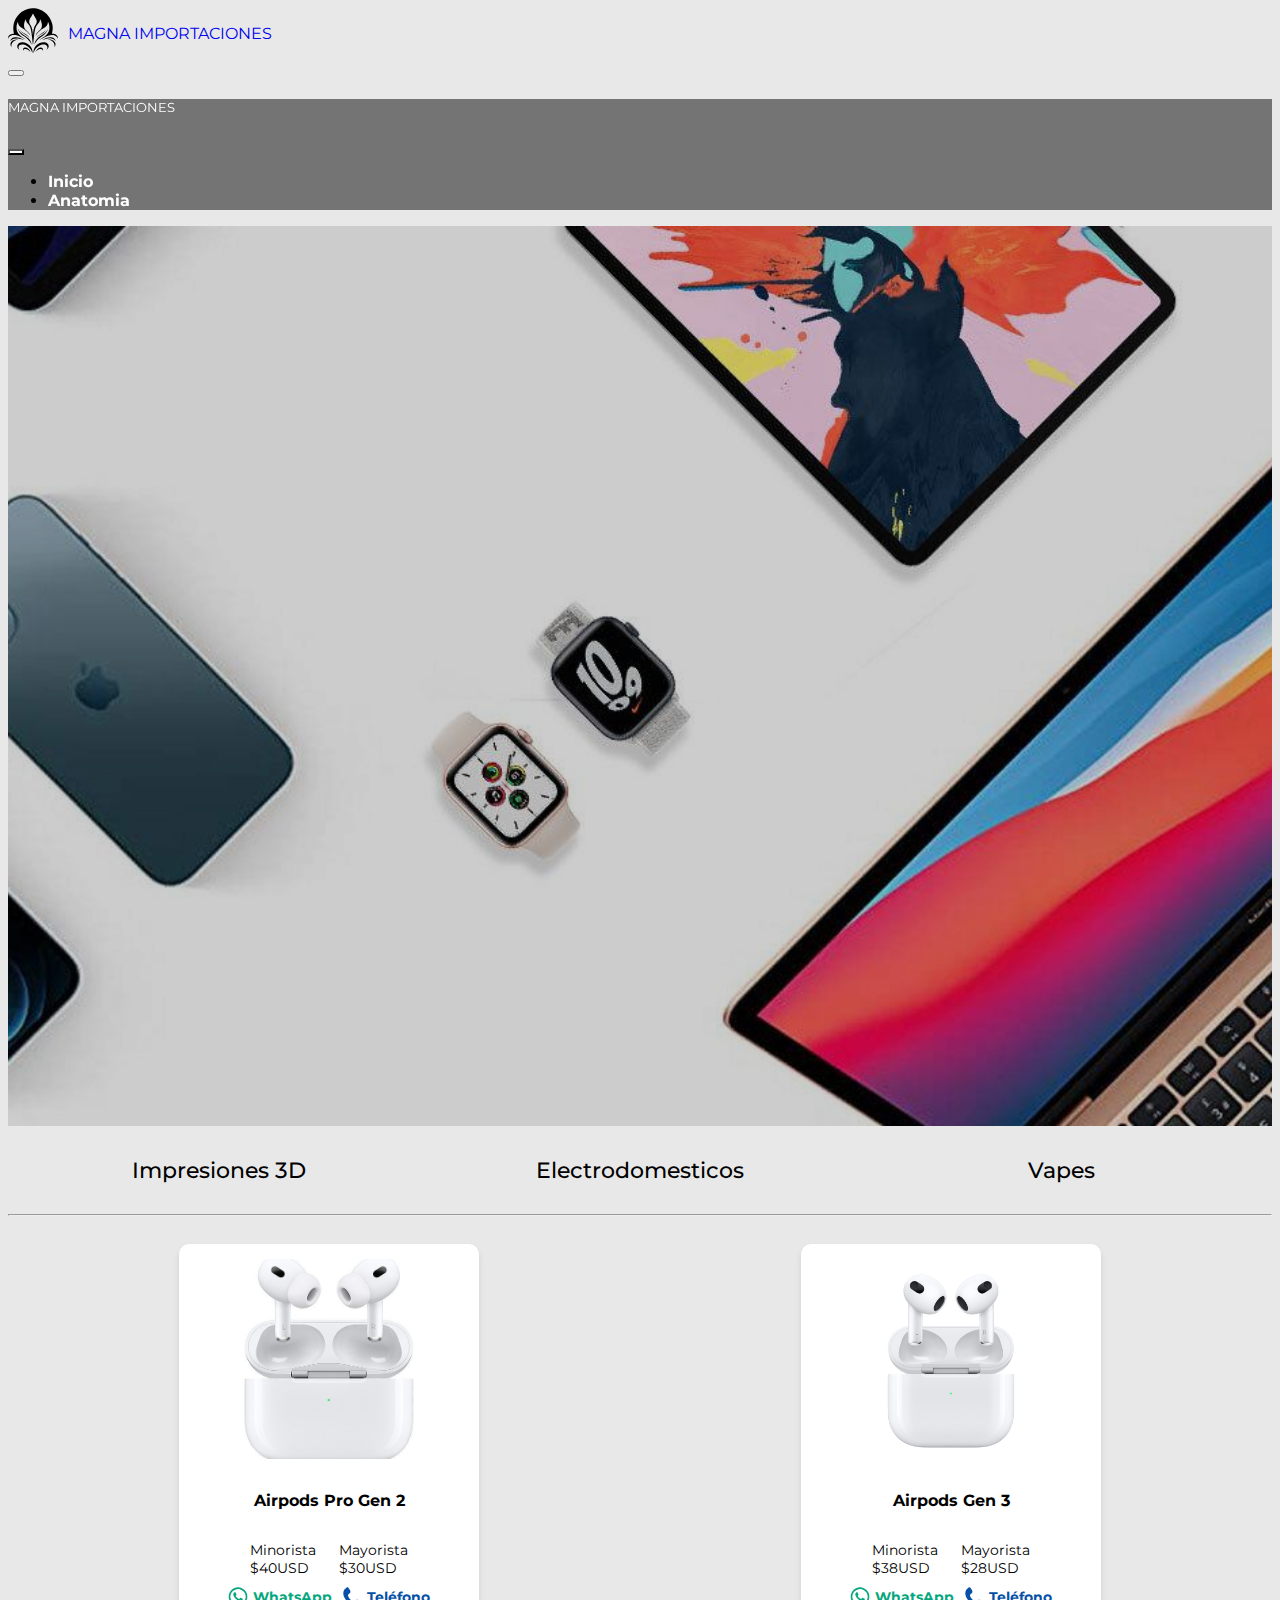
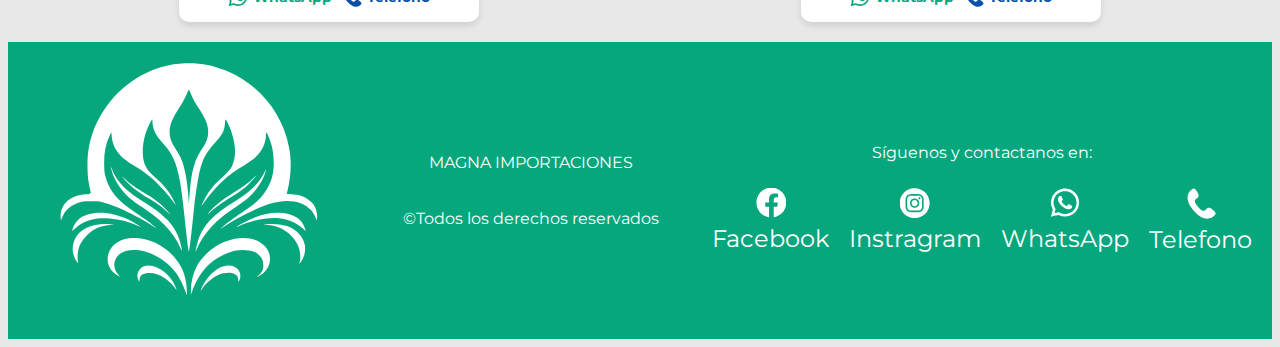
==== commit 9518972b: "Add files via upload" ====
--- a/index.html
+++ b/index.html
@@ -8,17 +8,17 @@
     <link href="https://cdn.jsdelivr.net/npm/bootstrap@5.1.3/dist/css/bootstrap.min.css" rel="stylesheet" integrity="sha384-1BmE4kWBq78iYhFldvKuhfTAU6auU8tT94WrHftjDbrCEXSU1oBoqyl2QvZ6jIW3" crossorigin="anonymous">
 <script src="https://cdn.jsdelivr.net/npm/bootstrap@5.1.3/dist/js/bootstrap.bundle.min.js" integrity="sha384-ka7Sk0Gln4gmtz2MlQnikT1wXgYsOg+OMhuP+IlRH9sENBO0LRn5q+8nbTov4+1p" crossorigin="anonymous"></script>
     <script src="/js/script.js"></script>
-    <title>Patografia 3D</title>
+    <title>MAGNA IMPORTACIONES</title>
     <!-- info -->
 
-	  <link rel="icon" type="jpg" href="/img/icon.svg">
-		<meta property="og:title" content="Patografia 3D | Impresiones 3D y mucho mas!">
+	  <link rel="icon" type="jpg" href="/img/logo.jpg">
+    <meta name="description" content="MAGNA IMPORTACIONES - Impresiones 3D y mucho mas!">
+    <meta name="keywords" content="MAGNA, IMPORTACIONES, IMPRESIONES, 3D, ANATOMIA, ELECTRONICA, VAPES">
+    <meta name="author" content="MAGNA IMPORTACIONES">
+    <meta name="robots" content="index, follow">
     <meta property="og:type" content="website">
-    <meta property="og:description" content="Impresiones 3D al mejor precio encotrando la soluciones rapidas a tus problemas!">
-    <meta property="og:site_name" content="Patografia 3D">
-    <meta property="og:locale" content="es_ES">
-    <meta property="og:image" content="/img/icon.svg">
-    <meta property="og:url" content="https://patografia3d.netlify.app/">
+    <meta property="og:url" content="https://magna-importaciones.netlify.app/">
+    <meta property="og:site_name" content="MAGNA IMPORTACIONES">
 
 </head>
 <body>
@@ -32,14 +32,14 @@
       <!-- <a class="navbar-brand" href="#">
         <img src="/img/logo.png" alt="" width="50" height="50">
       </a> -->
-      <a class="navbar-brand" href="/"><img src="/img/icon.svg" alt="">Patografia 3D</a>
+      <a class="navbar-brand" href="/"><img src="/img/icon.svg" alt="">MAGNA IMPORTACIONES</a>
       <button class="navbar-toggler" type="button" data-bs-toggle="offcanvas" data-bs-target="#offcanvasNavbar" aria-controls="offcanvasNavbar">
         <span class="navbar-toggler-icon"></span>
       </button>
       <!-- canvas -->
       <div class="offcanvas offcanvas-end" tabindex="-1" id="offcanvasNavbar" aria-labelledby="offcanvasNavbarLabel" data-bs-backdrop="false">
         <div class="offcanvas-header">
-          <h5 class="offcanvas-title" id="offcanvasNavbarLabel">Patografia 3D</h5>
+          <h5 class="offcanvas-title" id="offcanvasNavbarLabel">MAGNA IMPORTACIONES</h5>
           <button type="button" class="btn-close text-reset" data-bs-dismiss="offcanvas" aria-label="Close"></button>
         </div>
         <div class="offcanvas-body">
@@ -50,25 +50,7 @@
             </li>
             <li class="nav-item">
               <a class="nav-link active" id="clr" aria-current="page" href="/categorias/anatomia.html">Anatomia</a>
-            </li>
-            <li class="nav-item">
-              <a class="nav-link active" id="clr" aria-current="page" href="/categorias/braille.html">Braille</a>
-            </li>
-            <li class="nav-item">
-              <a class="nav-link active" id="clr" aria-current="page" href="/categorias/souvenirs.html">Souvenirs</a>
-            </li>
-            <li class="nav-item">
-              <a class="nav-link active" id="clr" aria-current="page" href="/categorias/soportes.html">Soportes</a>
-            </li>
-            <li class="nav-item">
-              <a class="nav-link active" id="clr" aria-current="page" href="/categorias/engranajes.html">Engranajes</a>
-            </li>
-            <li class="nav-item">
-              <a class="nav-link active" id="clr" aria-current="page" href="/preguntas-frecuentes/como-trabajamos.html">¿Como trabajamos?</a>
-            </li>
-            <li class="nav-item">
-              <a class="nav-link active" id="clr" aria-current="page" href="/preguntas-frecuentes/quienes-somos.html">¿Quienes somos?</a>
-            </li>
+
             
   
 
@@ -90,17 +72,14 @@
 </div>
 
 <div class="cat">
-  <div class="category"><a href="/categorias/anatomia.html">Anatomia</a></div>
-  <div class="category"><a href="/categorias/braille.html">Braille</a></div>
-  <div class="category"><a href="/categorias/souvenirs.html">Souvenirs</a></div>
-  <div class="category"><a href="/categorias/soportes.html">Soportes</a></div>
-    <div class="category"><a href="/categorias/engranajes.html">Engranajes</a></div>
+  <div class="category"><a href="https://patografia3d.netlify.app/">Impresiones 3D</a></div>
+  <div class="category"><a href="/categorias/electrodomesticos.html">Electrodomesticos</a></div>
+  <div class="category"><a href="/categorias/vapes.html">Vapes</a></div>
 </div>
 <hr style="margin-top: 0;">
 
 
 
-<h1 class="tt">Lo mas encargado</h1>
 <div class="listado container">
 
 
@@ -119,6 +98,10 @@
     </div>
     <div class="info">
       <h4></h4>
+      <div class="precios">
+        <p class="Minorista">Minorista <br></p>
+        <p class="Mayorista">Mayorista <br></p>
+      </div>
       <div class="contact-links">
         <a class="wap" href="https://wa.me/+5493885176803">
           <img src="/img/whatsapp.svg" alt="WhatsApp">WhatsApp
@@ -137,16 +120,20 @@
 
   <div class="item">
     <div class="img-container">
-      <img src="/img/Lapiceros/1.webp" class="carousel-image active">
-      <img src="/img/Lapiceros/2.webp" class="carousel-image">
-      <img src="/img/Lapiceros/3.webp" class="carousel-image">
+      <img src="/img/prod/1-airpods.jpg" class="carousel-image active">
+      <img src="/img/prod/2-airpods.jpg" class="carousel-image">
+      <img src="/img/prod/3-airpods.jpg" class="carousel-image">
       <div class="arrows">
         <span class="arrow left-arrow">&lt;</span>
         <span class="arrow right-arrow">&gt;</span>
       </div>
     </div>
     <div class="info">
-      <h4>Lapiceros</h4>
+      <h4>Airpods Pro Gen 2</h4>
+      <div class="precios">
+        <p class="Minorista">Minorista<br>$40USD</p>
+        <p class="Mayorista">Mayorista<br>$30USD</p>
+      </div>
       <div class="contact-links">
         <a class="wap" href="https://wa.me/+5493885176803">
           <img src="/img/whatsapp.svg" alt="WhatsApp">WhatsApp
@@ -160,16 +147,20 @@
 
   <div class="item">
     <div class="img-container">
-      <img src="/img/LLaveros/1.jpg" class="carousel-image active">
-      <img src="/img/LLaveros/2.jpg" class="carousel-image">
-      <img src="/img/LLaveros/3.jpg" class="carousel-image">
+      <img src="/img/prod/1-airpods3.png" class="carousel-image active">
+      <img src="/img/prod/2-airpods3.jpg" class="carousel-image">
+      <img src="/img/prod/3-airpods3.jpg" class="carousel-image">
       <div class="arrows">
         <span class="arrow left-arrow">&lt;</span>
         <span class="arrow right-arrow">&gt;</span>
       </div>
     </div>
     <div class="info">
-      <h4>Llaveros Personalizados</h4>
+      <h4>Airpods Gen 3</h4>
+      <div class="precios">
+        <p class="Minorista">Minorista <br>$38USD</p>
+        <p class="Mayorista">Mayorista <br>$28USD</p>
+      </div>
       <div class="contact-links">
         <a class="wap" href="https://wa.me/+5493885176803">
           <img src="/img/whatsapp.svg" alt="WhatsApp">WhatsApp
@@ -180,103 +171,6 @@
       </div>
     </div>
   </div>
-
-  <div class="item">
-    <div class="img-container">
-      <img src="/img/pokemon/1.jpg" class="carousel-image active">
-      <img src="/img/pokemon/2.jpg" class="carousel-image">
-      <img src="/img/pokemon/3.jpg" class="carousel-image">
-      <div class="arrows">
-        <span class="arrow left-arrow">&lt;</span>
-        <span class="arrow right-arrow">&gt;</span>
-      </div>
-    </div>
-    <div class="info">
-      <h4>Caja Pokémon</h4>
-      <div class="contact-links">
-        <a class="wap" href="https://wa.me/+5493885176803">
-          <img src="/img/whatsapp.svg" alt="WhatsApp">WhatsApp
-        </a>
-        <a class="tel" href="tel:+5493885176803">
-          <img src="/img/phone.svg" alt="Teléfono">Teléfono
-        </a>
-      </div>
-    </div>
-  </div>
-  
-
-
-  <div class="item">
-    <div class="img-container">
-      <img src="/img/QR/1.webp" class="carousel-image active">
-      <img src="/img/QR/2.webp" class="carousel-image">
-      <img src="/img/QR/3.jpg" class="carousel-image">
-      <div class="arrows">
-        <span class="arrow left-arrow">&lt;</span>
-        <span class="arrow right-arrow">&gt;</span>
-      </div>
-    </div>
-    <div class="info">
-      <h4>Carteles QR</h4>
-      <div class="contact-links">
-        <a class="wap" href="https://wa.me/+5493885176803">
-          <img src="/img/whatsapp.svg" alt="WhatsApp">WhatsApp
-        </a>
-        <a class="tel" href="tel:+5493885176803">
-          <img src="/img/phone.svg" alt="Teléfono">Teléfono
-        </a>
-      </div>
-    </div>
-  </div>
-
-
-  <div class="item">
-    <div class="img-container">
-      <img src="/img/minecraft/3.webp" class="carousel-image active">
-      <img src="/img/minecraft/2.jpeg" class="carousel-image">
-      <img src="/img/minecraft/1.jpg" class="carousel-image">
-      <div class="arrows">
-        <span class="arrow left-arrow">&lt;</span>
-        <span class="arrow right-arrow">&gt;</span>
-      </div>
-    </div>
-    <div class="info">
-      <h4>Minecraft</h4>
-      <div class="contact-links">
-        <a class="wap" href="https://wa.me/+5493885176803">
-          <img src="/img/whatsapp.svg" alt="WhatsApp">WhatsApp
-        </a>
-        <a class="tel" href="tel:+5493885176803">
-          <img src="/img/phone.svg" alt="Teléfono">Teléfono
-        </a>
-      </div>
-    </div>
-  </div>
-  
-<div class="item">
-  <div class="img-container">
-    <img src="/img/kitcard/1.jpg" class="carousel-image active">
-    <img src="/img/kitcard/2.jpg" class="carousel-image">
-    <img src="/img/kitcard/3.webp" class="carousel-image">
-    <div class="arrows">
-      <span class="arrow left-arrow">&lt;</span>
-      <span class="arrow right-arrow">&gt;</span>
-    </div>
-  </div>
-  <div class="info">
-    <h4>Kit Cards</h4>
-    <div class="contact-links">
-      <a class="wap" href="https://wa.me/+5493885176803">
-        <img src="/img/whatsapp.svg" alt="WhatsApp">WhatsApp
-      </a>
-      <a class="tel" href="tel:+5493885176803">
-        <img src="/img/phone.svg" alt="Teléfono">Teléfono
-      </a>
-    </div>
-  </div>
-</div>
-
-
 
 
 </div>
@@ -290,7 +184,7 @@
 
   <!-- Nombre de la empresa y derechos reservados -->
   <div class="footer-text">
-    <p>Patografia 3D</p>
+    <p>MAGNA IMPORTACIONES</p>
     <p>&copy;Todos los derechos reservados</p>
   </div>
 
--- a/css/style.css
+++ b/css/style.css
@@ -1,5 +1,5 @@
 *{
-    font-family: "Quicksand", serif;
+    font-family: "Montserrat", serif;
   font-optical-sizing: auto;
   font-style: normal;
   text-decoration: none !important;
@@ -218,6 +218,7 @@
 
 .offcanvas-title{
     color: #fff;
+    font-weight: 400;
 }
 .img-container {
     position: relative;
@@ -338,7 +339,6 @@
 
 .info h4 {
     font-weight: bold;
-    margin-bottom: 5px;
 }
 
 .info .contact-links {
@@ -397,8 +397,8 @@
 }
 
 .navbar-brand img {
-    width: 70px;
-    height: 70px;
+    width: 50px;
+    height: 50px;
     object-fit: contain; /* Ajusta la imagen dentro de su contenedor */
     margin-right: 0; /* Elimina cualquier margen adicional */
 }
@@ -612,3 +612,17 @@
     color: #fff;
     transition: 0.3s;
 }
+.precios{
+    display: grid;
+    grid-template-columns: repeat(2, 1fr);
+    gap: 20px;
+}
+
+.precios p{
+    display: inline-block;
+    margin: 0;
+    padding: 0;
+    width: 100%;
+    font-size: 0.9rem;
+    width: 50%;
+}--- a/css/fonts.css
+++ b/css/fonts.css
@@ -1,2 +1,3 @@
 @import url('https://fonts.googleapis.com/css2?family=Roboto:ital,wght@0,100..900;1,100..900&display=swap');
-@import url('https://fonts.googleapis.com/css2?family=Quicksand:wght@300..700&family=Roboto:ital,wght@0,100..900;1,100..900&display=swap');+@import url('https://fonts.googleapis.com/css2?family=Quicksand:wght@300..700&family=Roboto:ital,wght@0,100..900;1,100..900&display=swap');
+@import url('https://fonts.googleapis.com/css2?family=Montserrat:ital,wght@0,100..900;1,100..900&display=swap');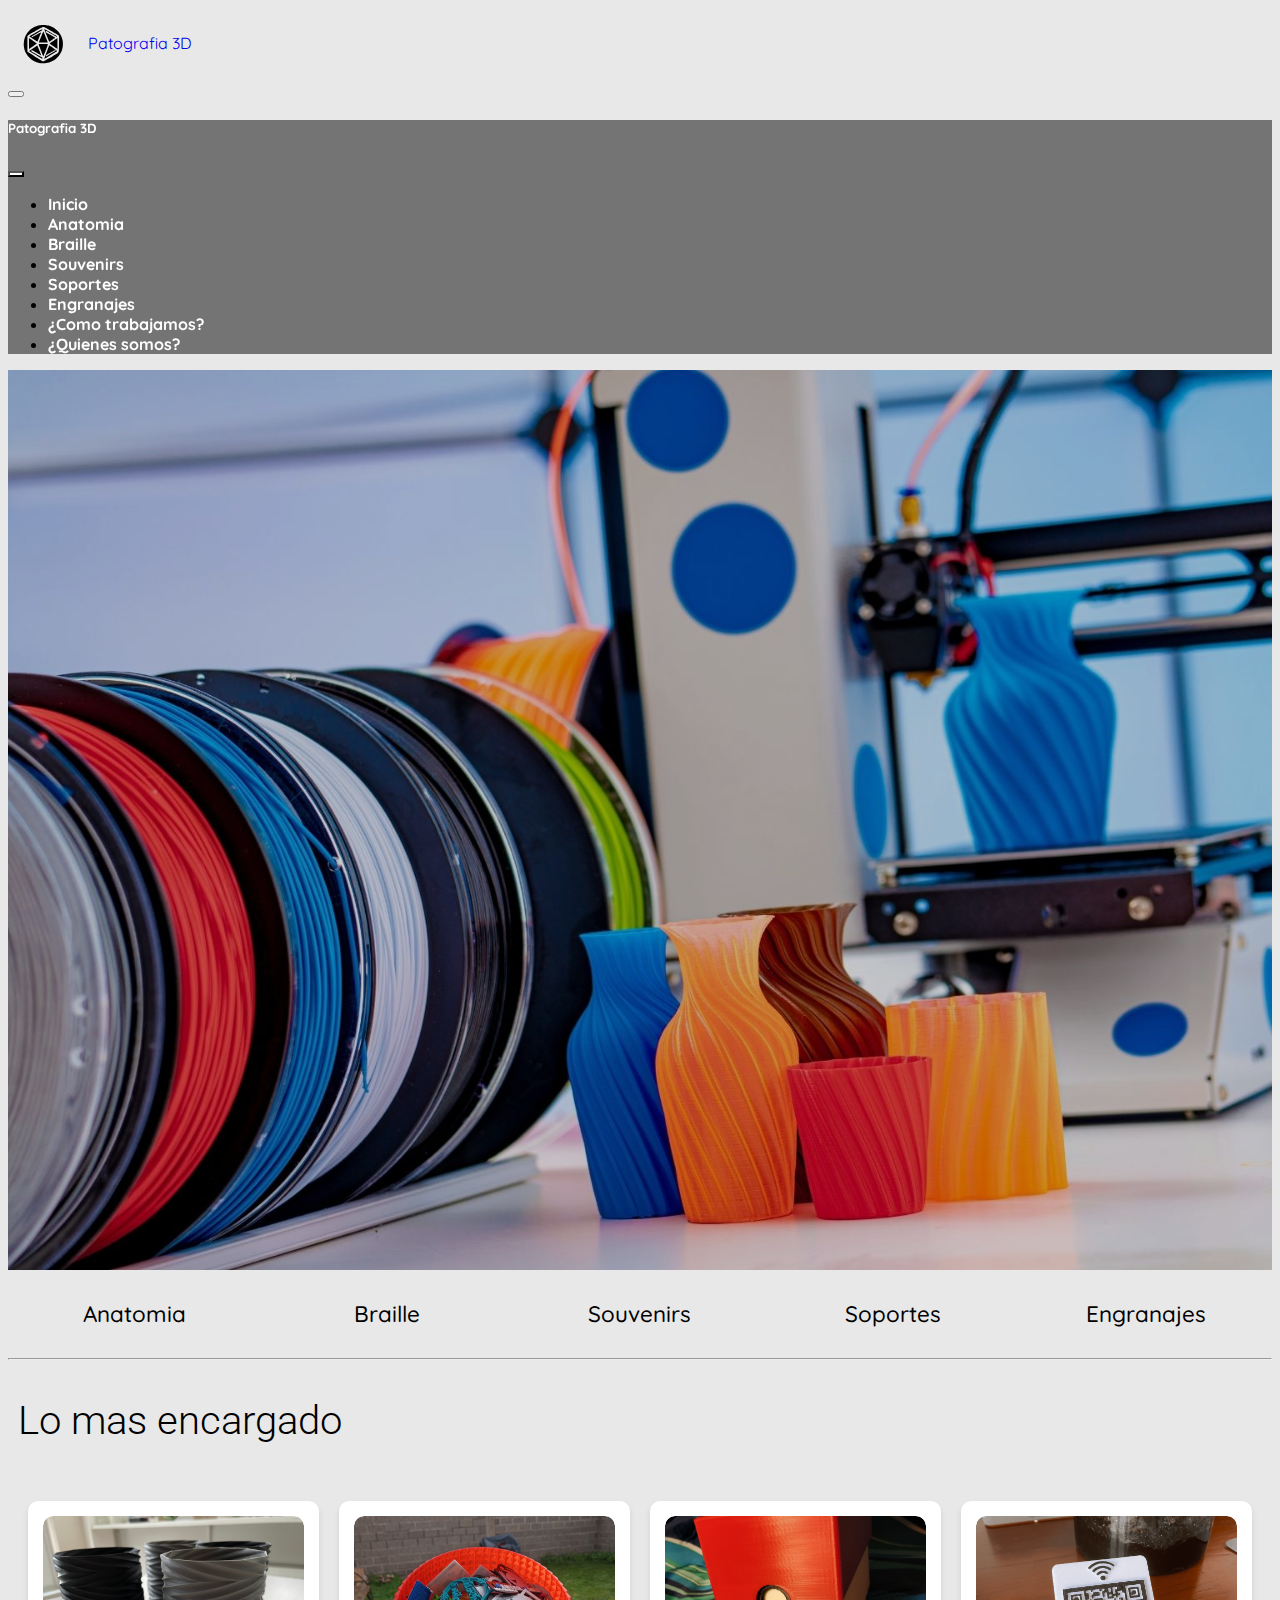
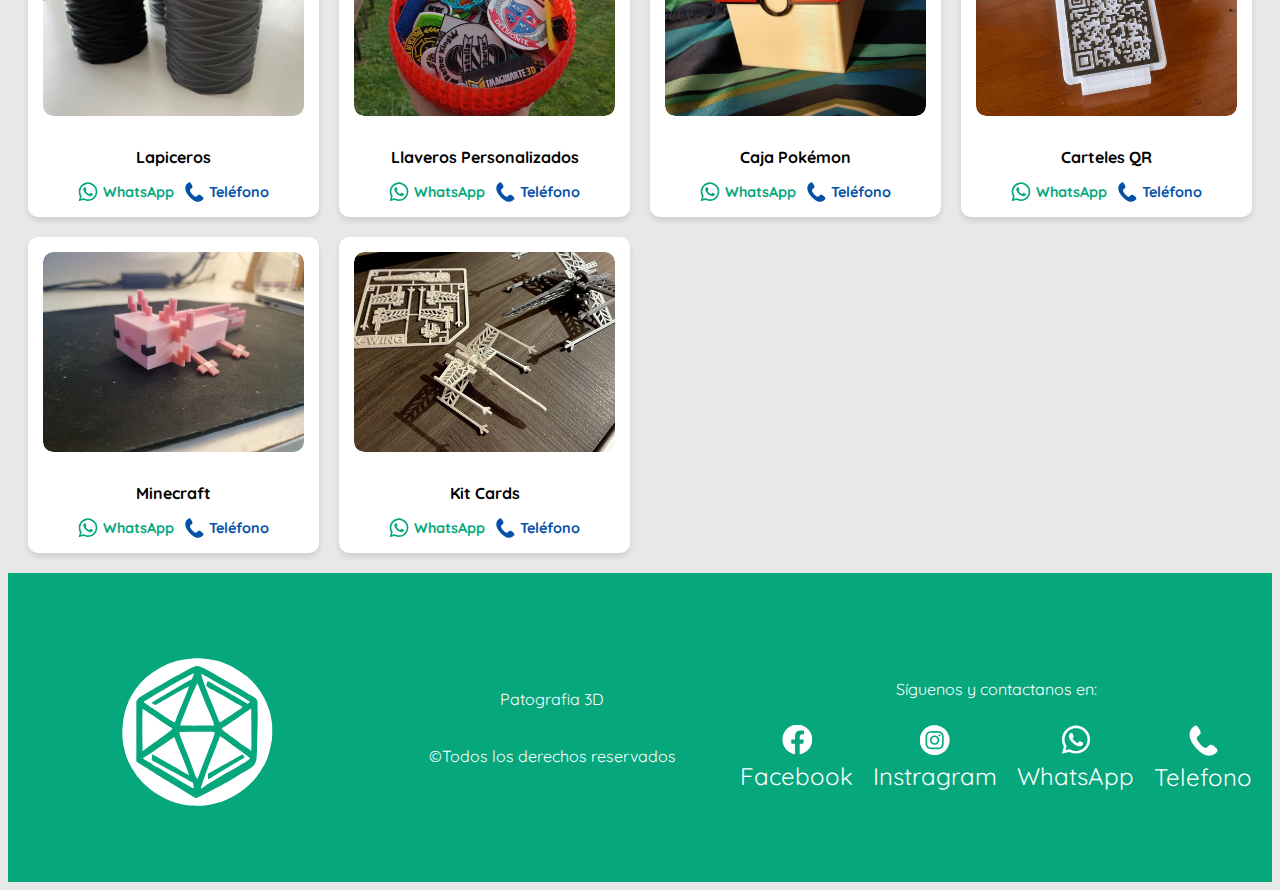
==== commit 54285e58: "Add files via upload" ====
--- a/index.html
+++ b/index.html
@@ -8,17 +8,22 @@
     <link href="https://cdn.jsdelivr.net/npm/bootstrap@5.1.3/dist/css/bootstrap.min.css" rel="stylesheet" integrity="sha384-1BmE4kWBq78iYhFldvKuhfTAU6auU8tT94WrHftjDbrCEXSU1oBoqyl2QvZ6jIW3" crossorigin="anonymous">
 <script src="https://cdn.jsdelivr.net/npm/bootstrap@5.1.3/dist/js/bootstrap.bundle.min.js" integrity="sha384-ka7Sk0Gln4gmtz2MlQnikT1wXgYsOg+OMhuP+IlRH9sENBO0LRn5q+8nbTov4+1p" crossorigin="anonymous"></script>
     <script src="/js/script.js"></script>
-    <title>MAGNA IMPORTACIONES</title>
+    <title>Patografia 3D</title>
+
+
+    <script defer data-domain="patografia.netlify.app" src="https://plausible.io/js/script.js"></script>
+<script>window.plausible = window.plausible || function() { (window.plausible.q = window.plausible.q || []).push(arguments) }</script>
+
     <!-- info -->
 
-	  <link rel="icon" type="jpg" href="/img/logo.jpg">
-    <meta name="description" content="MAGNA IMPORTACIONES - Impresiones 3D y mucho mas!">
-    <meta name="keywords" content="MAGNA, IMPORTACIONES, IMPRESIONES, 3D, ANATOMIA, ELECTRONICA, VAPES">
-    <meta name="author" content="MAGNA IMPORTACIONES">
-    <meta name="robots" content="index, follow">
+	  <link rel="icon" type="jpg" href="/img/icon.svg">
+		<meta property="og:title" content="Patografia 3D | Impresiones 3D y mucho mas!">
     <meta property="og:type" content="website">
-    <meta property="og:url" content="https://magna-importaciones.netlify.app/">
-    <meta property="og:site_name" content="MAGNA IMPORTACIONES">
+    <meta property="og:description" content="Impresiones 3D al mejor precio encotrando la soluciones rapidas a tus problemas!">
+    <meta property="og:site_name" content="Patografia 3D">
+    <meta property="og:locale" content="es_ES">
+    <meta property="og:image" content="/img/icon.svg">
+    <meta property="og:url" content="https://patografia3d.netlify.app/">
 
 </head>
 <body>
@@ -32,14 +37,14 @@
       <!-- <a class="navbar-brand" href="#">
         <img src="/img/logo.png" alt="" width="50" height="50">
       </a> -->
-      <a class="navbar-brand" href="/"><img src="/img/icon.svg" alt="">MAGNA IMPORTACIONES</a>
+      <a class="navbar-brand" href="/"><img src="/img/icon.svg" alt="">Patografia 3D</a>
       <button class="navbar-toggler" type="button" data-bs-toggle="offcanvas" data-bs-target="#offcanvasNavbar" aria-controls="offcanvasNavbar">
         <span class="navbar-toggler-icon"></span>
       </button>
       <!-- canvas -->
       <div class="offcanvas offcanvas-end" tabindex="-1" id="offcanvasNavbar" aria-labelledby="offcanvasNavbarLabel" data-bs-backdrop="false">
         <div class="offcanvas-header">
-          <h5 class="offcanvas-title" id="offcanvasNavbarLabel">MAGNA IMPORTACIONES</h5>
+          <h5 class="offcanvas-title" id="offcanvasNavbarLabel">Patografia 3D</h5>
           <button type="button" class="btn-close text-reset" data-bs-dismiss="offcanvas" aria-label="Close"></button>
         </div>
         <div class="offcanvas-body">
@@ -50,7 +55,25 @@
             </li>
             <li class="nav-item">
               <a class="nav-link active" id="clr" aria-current="page" href="/categorias/anatomia.html">Anatomia</a>
-
+            </li>
+            <li class="nav-item">
+              <a class="nav-link active" id="clr" aria-current="page" href="/categorias/braille.html">Braille</a>
+            </li>
+            <li class="nav-item">
+              <a class="nav-link active" id="clr" aria-current="page" href="/categorias/souvenirs.html">Souvenirs</a>
+            </li>
+            <li class="nav-item">
+              <a class="nav-link active" id="clr" aria-current="page" href="/categorias/soportes.html">Soportes</a>
+            </li>
+            <li class="nav-item">
+              <a class="nav-link active" id="clr" aria-current="page" href="/categorias/engranajes.html">Engranajes</a>
+            </li>
+            <li class="nav-item">
+              <a class="nav-link active" id="clr" aria-current="page" href="/preguntas-frecuentes/como-trabajamos.html">¿Como trabajamos?</a>
+            </li>
+            <li class="nav-item">
+              <a class="nav-link active" id="clr" aria-current="page" href="/preguntas-frecuentes/quienes-somos.html">¿Quienes somos?</a>
+            </li>
             
   
 
@@ -72,14 +95,17 @@
 </div>
 
 <div class="cat">
-  <div class="category"><a href="https://patografia3d.netlify.app/">Impresiones 3D</a></div>
-  <div class="category"><a href="/categorias/electrodomesticos.html">Electrodomesticos</a></div>
-  <div class="category"><a href="/categorias/vapes.html">Vapes</a></div>
+  <div class="category"><a href="/categorias/anatomia.html">Anatomia</a></div>
+  <div class="category"><a href="/categorias/braille.html">Braille</a></div>
+  <div class="category"><a href="/categorias/souvenirs.html">Souvenirs</a></div>
+  <div class="category"><a href="/categorias/soportes.html">Soportes</a></div>
+    <div class="category"><a href="/categorias/engranajes.html">Engranajes</a></div>
 </div>
 <hr style="margin-top: 0;">
 
 
 
+<h1 class="tt">Lo mas encargado</h1>
 <div class="listado container">
 
 
@@ -98,10 +124,6 @@
     </div>
     <div class="info">
       <h4></h4>
-      <div class="precios">
-        <p class="Minorista">Minorista <br></p>
-        <p class="Mayorista">Mayorista <br></p>
-      </div>
       <div class="contact-links">
         <a class="wap" href="https://wa.me/+5493885176803">
           <img src="/img/whatsapp.svg" alt="WhatsApp">WhatsApp
@@ -120,57 +142,146 @@
 
   <div class="item">
     <div class="img-container">
-      <img src="/img/prod/1-airpods.jpg" class="carousel-image active">
-      <img src="/img/prod/2-airpods.jpg" class="carousel-image">
-      <img src="/img/prod/3-airpods.jpg" class="carousel-image">
-      <div class="arrows">
-        <span class="arrow left-arrow">&lt;</span>
-        <span class="arrow right-arrow">&gt;</span>
-      </div>
-    </div>
-    <div class="info">
-      <h4>Airpods Pro Gen 2</h4>
-      <div class="precios">
-        <p class="Minorista">Minorista<br>$40USD</p>
-        <p class="Mayorista">Mayorista<br>$30USD</p>
-      </div>
-      <div class="contact-links">
-        <a class="wap" href="https://wa.me/+5493885176803">
-          <img src="/img/whatsapp.svg" alt="WhatsApp">WhatsApp
-        </a>
-        <a class="tel" href="tel:+5493885176803">
-          <img src="/img/phone.svg" alt="Teléfono">Teléfono
-        </a>
-      </div>
-    </div>
-  </div>
-
-  <div class="item">
-    <div class="img-container">
-      <img src="/img/prod/1-airpods3.png" class="carousel-image active">
-      <img src="/img/prod/2-airpods3.jpg" class="carousel-image">
-      <img src="/img/prod/3-airpods3.jpg" class="carousel-image">
-      <div class="arrows">
-        <span class="arrow left-arrow">&lt;</span>
-        <span class="arrow right-arrow">&gt;</span>
-      </div>
-    </div>
-    <div class="info">
-      <h4>Airpods Gen 3</h4>
-      <div class="precios">
-        <p class="Minorista">Minorista <br>$38USD</p>
-        <p class="Mayorista">Mayorista <br>$28USD</p>
-      </div>
-      <div class="contact-links">
-        <a class="wap" href="https://wa.me/+5493885176803">
-          <img src="/img/whatsapp.svg" alt="WhatsApp">WhatsApp
-        </a>
-        <a class="tel" href="tel:+5493885176803">
-          <img src="/img/phone.svg" alt="Teléfono">Teléfono
-        </a>
-      </div>
-    </div>
-  </div>
+      <img src="/img/Lapiceros/1.webp" class="carousel-image active">
+      <img src="/img/Lapiceros/2.webp" class="carousel-image">
+      <img src="/img/Lapiceros/3.webp" class="carousel-image">
+      <div class="arrows">
+        <span class="arrow left-arrow">&lt;</span>
+        <span class="arrow right-arrow">&gt;</span>
+      </div>
+    </div>
+    <div class="info">
+      <h4>Lapiceros</h4>
+      <div class="contact-links">
+        <a class="wap" href="https://wa.me/+5493885176803">
+          <img src="/img/whatsapp.svg" alt="WhatsApp">WhatsApp
+        </a>
+        <a class="tel" href="tel:+5493885176803">
+          <img src="/img/phone.svg" alt="Teléfono">Teléfono
+        </a>
+      </div>
+    </div>
+  </div>
+
+  <div class="item">
+    <div class="img-container">
+      <img src="/img/LLaveros/1.jpg" class="carousel-image active">
+      <img src="/img/LLaveros/2.jpg" class="carousel-image">
+      <img src="/img/LLaveros/3.jpg" class="carousel-image">
+      <div class="arrows">
+        <span class="arrow left-arrow">&lt;</span>
+        <span class="arrow right-arrow">&gt;</span>
+      </div>
+    </div>
+    <div class="info">
+      <h4>Llaveros Personalizados</h4>
+      <div class="contact-links">
+        <a class="wap" href="https://wa.me/+5493885176803">
+          <img src="/img/whatsapp.svg" alt="WhatsApp">WhatsApp
+        </a>
+        <a class="tel" href="tel:+5493885176803">
+          <img src="/img/phone.svg" alt="Teléfono">Teléfono
+        </a>
+      </div>
+    </div>
+  </div>
+
+  <div class="item">
+    <div class="img-container">
+      <img src="/img/pokemon/1.jpg" class="carousel-image active">
+      <img src="/img/pokemon/2.jpg" class="carousel-image">
+      <img src="/img/pokemon/3.jpg" class="carousel-image">
+      <div class="arrows">
+        <span class="arrow left-arrow">&lt;</span>
+        <span class="arrow right-arrow">&gt;</span>
+      </div>
+    </div>
+    <div class="info">
+      <h4>Caja Pokémon</h4>
+      <div class="contact-links">
+        <a class="wap" href="https://wa.me/+5493885176803">
+          <img src="/img/whatsapp.svg" alt="WhatsApp">WhatsApp
+        </a>
+        <a class="tel" href="tel:+5493885176803">
+          <img src="/img/phone.svg" alt="Teléfono">Teléfono
+        </a>
+      </div>
+    </div>
+  </div>
+  
+
+
+  <div class="item">
+    <div class="img-container">
+      <img src="/img/QR/1.webp" class="carousel-image active">
+      <img src="/img/QR/2.webp" class="carousel-image">
+      <img src="/img/QR/3.jpg" class="carousel-image">
+      <div class="arrows">
+        <span class="arrow left-arrow">&lt;</span>
+        <span class="arrow right-arrow">&gt;</span>
+      </div>
+    </div>
+    <div class="info">
+      <h4>Carteles QR</h4>
+      <div class="contact-links">
+        <a class="wap" href="https://wa.me/+5493885176803">
+          <img src="/img/whatsapp.svg" alt="WhatsApp">WhatsApp
+        </a>
+        <a class="tel" href="tel:+5493885176803">
+          <img src="/img/phone.svg" alt="Teléfono">Teléfono
+        </a>
+      </div>
+    </div>
+  </div>
+
+
+  <div class="item">
+    <div class="img-container">
+      <img src="/img/minecraft/3.webp" class="carousel-image active">
+      <img src="/img/minecraft/2.jpeg" class="carousel-image">
+      <img src="/img/minecraft/1.jpg" class="carousel-image">
+      <div class="arrows">
+        <span class="arrow left-arrow">&lt;</span>
+        <span class="arrow right-arrow">&gt;</span>
+      </div>
+    </div>
+    <div class="info">
+      <h4>Minecraft</h4>
+      <div class="contact-links">
+        <a class="wap" href="https://wa.me/+5493885176803">
+          <img src="/img/whatsapp.svg" alt="WhatsApp">WhatsApp
+        </a>
+        <a class="tel" href="tel:+5493885176803">
+          <img src="/img/phone.svg" alt="Teléfono">Teléfono
+        </a>
+      </div>
+    </div>
+  </div>
+  
+<div class="item">
+  <div class="img-container">
+    <img src="/img/kitcard/1.jpg" class="carousel-image active">
+    <img src="/img/kitcard/2.jpg" class="carousel-image">
+    <img src="/img/kitcard/3.webp" class="carousel-image">
+    <div class="arrows">
+      <span class="arrow left-arrow">&lt;</span>
+      <span class="arrow right-arrow">&gt;</span>
+    </div>
+  </div>
+  <div class="info">
+    <h4>Kit Cards</h4>
+    <div class="contact-links">
+      <a class="wap" href="https://wa.me/+5493885176803">
+        <img src="/img/whatsapp.svg" alt="WhatsApp">WhatsApp
+      </a>
+      <a class="tel" href="tel:+5493885176803">
+        <img src="/img/phone.svg" alt="Teléfono">Teléfono
+      </a>
+    </div>
+  </div>
+</div>
+
+
 
 
 </div>
@@ -184,7 +295,7 @@
 
   <!-- Nombre de la empresa y derechos reservados -->
   <div class="footer-text">
-    <p>MAGNA IMPORTACIONES</p>
+    <p>Patografia 3D</p>
     <p>&copy;Todos los derechos reservados</p>
   </div>
 
--- a/css/style.css
+++ b/css/style.css
@@ -1,5 +1,5 @@
 *{
-    font-family: "Montserrat", serif;
+    font-family: "Quicksand", serif;
   font-optical-sizing: auto;
   font-style: normal;
   text-decoration: none !important;
@@ -218,7 +218,6 @@
 
 .offcanvas-title{
     color: #fff;
-    font-weight: 400;
 }
 .img-container {
     position: relative;
@@ -339,6 +338,7 @@
 
 .info h4 {
     font-weight: bold;
+    margin-bottom: 5px;
 }
 
 .info .contact-links {
@@ -397,8 +397,8 @@
 }
 
 .navbar-brand img {
-    width: 50px;
-    height: 50px;
+    width: 70px;
+    height: 70px;
     object-fit: contain; /* Ajusta la imagen dentro de su contenedor */
     margin-right: 0; /* Elimina cualquier margen adicional */
 }
@@ -612,17 +612,3 @@
     color: #fff;
     transition: 0.3s;
 }
-.precios{
-    display: grid;
-    grid-template-columns: repeat(2, 1fr);
-    gap: 20px;
-}
-
-.precios p{
-    display: inline-block;
-    margin: 0;
-    padding: 0;
-    width: 100%;
-    font-size: 0.9rem;
-    width: 50%;
-}--- a/css/fonts.css
+++ b/css/fonts.css
@@ -1,3 +1,2 @@
 @import url('https://fonts.googleapis.com/css2?family=Roboto:ital,wght@0,100..900;1,100..900&display=swap');
-@import url('https://fonts.googleapis.com/css2?family=Quicksand:wght@300..700&family=Roboto:ital,wght@0,100..900;1,100..900&display=swap');
-@import url('https://fonts.googleapis.com/css2?family=Montserrat:ital,wght@0,100..900;1,100..900&display=swap');+@import url('https://fonts.googleapis.com/css2?family=Quicksand:wght@300..700&family=Roboto:ital,wght@0,100..900;1,100..900&display=swap');